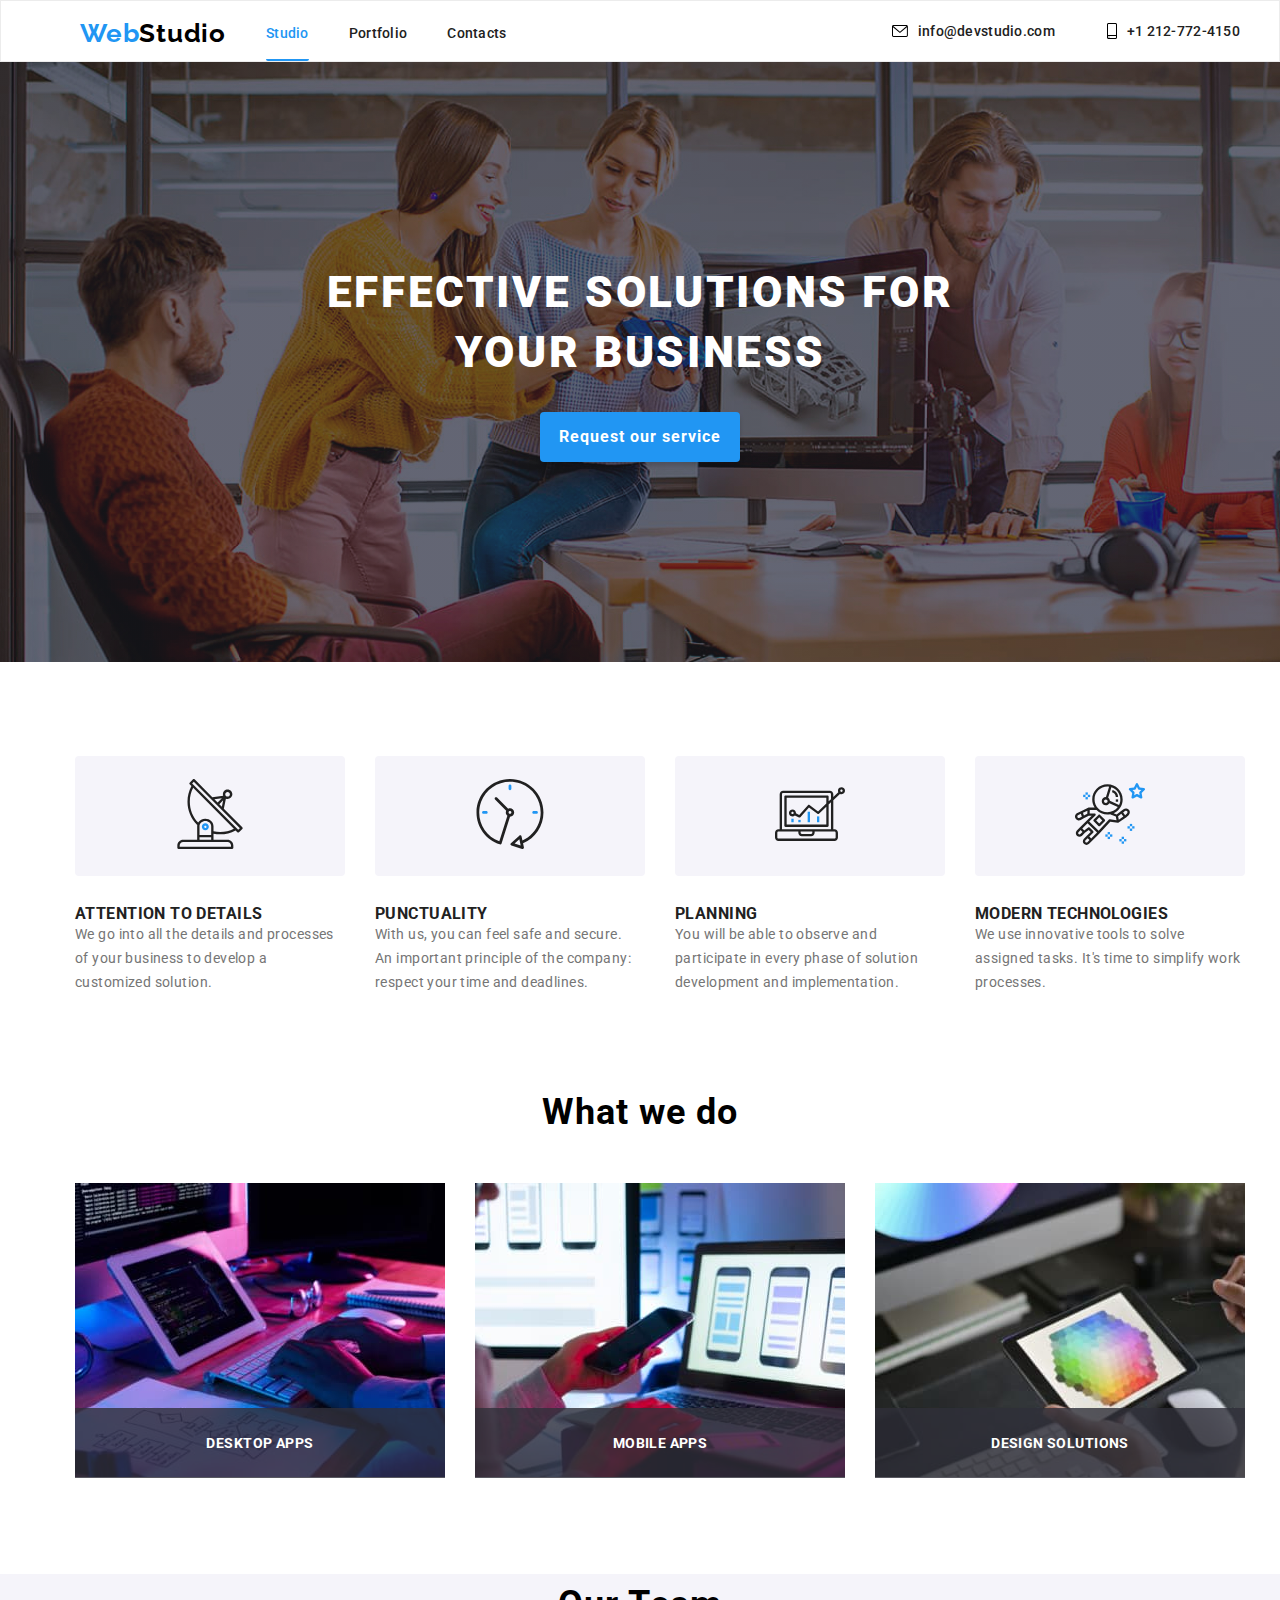
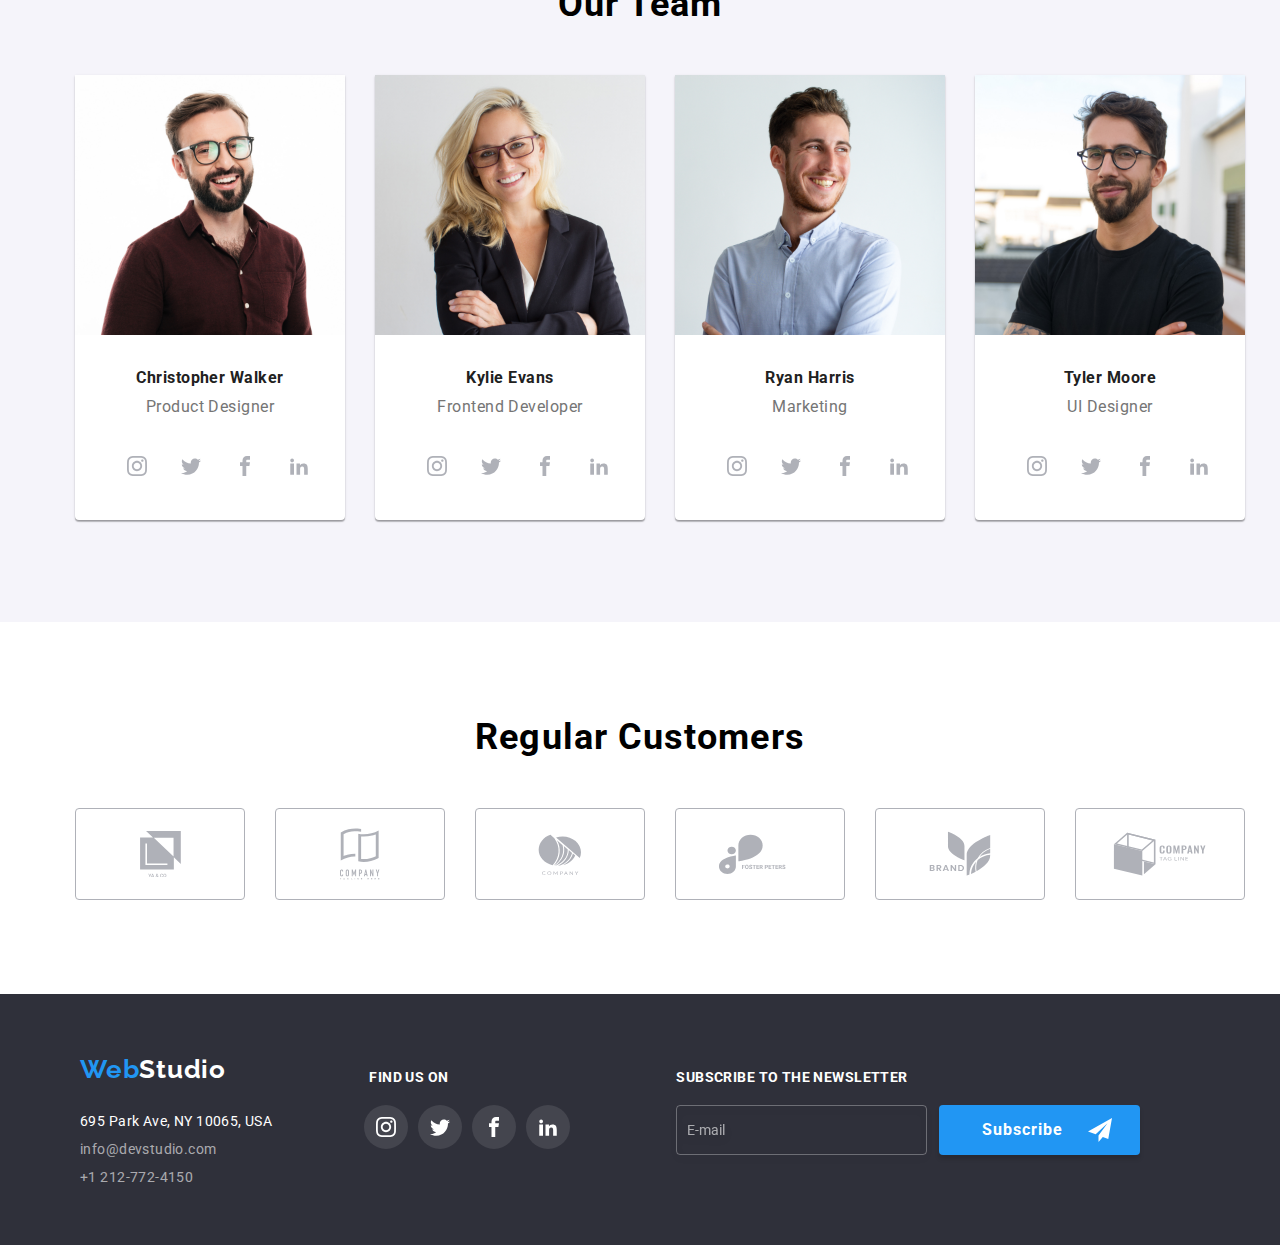
==== index.html @ c8d7d839 "goit-markup-hw-07" ====
<!DOCTYPE html>
<html lang="en">
  <head>
    <meta charset="UTF-8" />
    <meta name="viewport" content="width=device-width, initial-scale=1.0" />
    <title>WebStudio</title>
    <link
      rel="stylesheet"
      href="https://cdnjs.cloudflare.com/ajax/libs/modern-normalize/1.0.0/modern-normalize.min.css"
    />
    <link rel="stylesheet" href="./css/styles.css" />
    <link rel="preconnect" href="https://fonts.googleapis.com" />
    <link rel="preconnect" href="https://fonts.gstatic.com" crossorigin />
    <link
      href="https://fonts.googleapis.com/css2?family=Raleway:wght@700&family=Roboto:wght@400;500;700;900&display=swap"
      rel="stylesheet"
    />
    <link rel="portfolio" href="./portfolio.html" />
    <link rel="studio" href="./index.html" />
    <link rel="WebStudio" href="./index.html" />
  </head>
  <body>
    <div class="modal is-hidden" data-modal>
      <div class="inner-div">
        <h3 class="modal-title">
          Leave your information and we'll call you back
        </h3>
        <button data-modal-close class="button-data-modal">
          <svg width="18" height="18">
            <use href="./global-svg.svg#icon-close"></use>
          </svg>
        </button>
        <form name="contact-form" class="contact-form">
          <label class="form-item">
            Name
            <svg width="12" height="12">
              <use href="./global-svg.svg#icon-Vectorname"></use>
            </svg>
            <input type="text" name="username" />
          </label>
          <label class="form-item">
            Telephone
            <svg width="13" height="13">
              <use href="./global-svg.svg#icon-Vectorphone"></use>
            </svg>
            <input type="tel" name="Telephone" />
          </label>
          <label class="form-item">
            E-mail
            <svg width="15" height="12">
              <use href="./global-svg.svg#icon-Vectormail"></use>
            </svg>
            <input type="email" name="email" />
          </label>
          <label class="form-item">
            Comments
            <textarea name="feedback" placeholder="Enter the text"></textarea>
          </label>
          <label class="form-item terms">
            <input type="checkbox" name="email" />
            <span class="replace-checkbox">
              <svg width="11" height="8">
                <use href="./global-svg.svg#icon-checkbox"></use>
              </svg>
            </span>
            I agree with the letter and accept the
            <a class="link-checkbox" href="#">Terms and Conditions</a>
          </label>
          <button class="button-checkbox" type="submit">Send</button>
        </form>
      </div>
    </div>
    <!-- Header -->
    <header class="page-header">
      <div class="container-header">
        <nav class="nav-list">
          <ul class="unstyled headerList">
            <li class="nav-list-item">
              <a class="logo" href="./index.html">Web</a>
            </li>
            <li class="nav-list-item">
              <a class="current-page" href="./index.html">Studio</a>
            </li>
            <li class="nav-list-item">
              <a class="link linkPortfolio" href="./portfolio.html"
                >Portfolio</a
              >
            </li>
            <li class="nav-list-item">
              <a class="link linkContacts" href="#">Contacts</a>
            </li>
          </ul>
        </nav>
        <div class="container-right-list-header">
          <ul class="right-nav-list unstyled">
            <li class="list-info">
              <a class="link linkInfo" href="mailto:info@devstudio.com">
                <svg width="16" height="12">
                  <use href="./global-svg.svg#icon-mail"></use>
                </svg>
                info@devstudio.com</a
              >
            </li>

            <li>
              <a class="link linkTel" href="tel:+12127724150">
                <svg width="10" height="16">
                  <use href="./global-svg.svg#icon-phone"></use>
                </svg>
                +1 212-772-4150</a
              >
            </li>
          </ul>
        </div>
      </div>
    </header>
    <main>
      <!-- First Section-->
      <section class="first-section">
        <div class="container-first-section">
          <h1 class="title-motto">EFFECTIVE SOLUTIONS FOR YOUR BUSINESS</h1>
          <button data-modal-open class="botton-request" type="button">
            Request our service
          </button>
        </div>
      </section>
      <!--Second Section-->
      <section class="second-section">
        <div class="second-section-icon">
          <ul class="unstyled">
            <li class="second-list-icon">
              <a href="#">
                <svg width="70" height="70">
                  <use href="./global-svg.svg#icon-antenna-1"></use>
                </svg>
              </a>
            </li>
            <li class="second-list-icon">
              <a href="#">
                <svg width="70" height="70">
                  <use href="./global-svg.svg#icon-clock-1"></use>
                </svg>
              </a>
            </li>
            <li class="second-list-icon">
              <a href="#">
                <svg width="70" height="70">
                  <use href="./global-svg.svg#icon-diagram-1"></use>
                </svg>
              </a>
            </li>
            <li class="second-list-icon">
              <a href="#">
                <svg width="70" height="70">
                  <use href="./global-svg.svg#icon-astronaut-1"></use>
                </svg>
              </a>
            </li>
          </ul>
        </div>
        <div class="container-second-section">
          <ul class="unstyled">
            <li>
              <h3 class="title-list">ATTENTION TO DETAILS</h3>
              <p class="sub-list">
                We go into all the details and processes of your business to
                develop a customized solution.
              </p>
            </li>
            <li>
              <h3 class="title-list">PUNCTUALITY</h3>
              <p class="sub-list">
                With us, you can feel safe and secure. <br />
                An important principle of the company: respect your time and
                deadlines.
              </p>
            </li>
            <li>
              <h3 class="title-list">PLANNING</h3>
              <p class="sub-list">
                You will be able to observe and participate in every phase of
                solution development and implementation.
              </p>
            </li>
            <li>
              <h3 class="title-list">MODERN TECHNOLOGIES</h3>
              <p class="sub-list">
                We use innovative tools to solve assigned tasks. It's time to
                simplify work processes.
              </p>
            </li>
          </ul>
        </div>
      </section>
      <!-- Third Section-->
      <section class="third-section">
        <div class="container-third-section">
          <h2 class="title">What we do</h2>
          <ul class="unstyled">
            <li class="listImageStudio">
              <img
                class="imagesStudio1"
                src="./images/StudioWork.jpg"
                alt="StudioWork"
                width="370"
                height="294"
              />
              <div class="third-sectiom-img-title">
                <h3 class="third-section-title">DESKTOP APPS</h3>
              </div>
            </li>
            <li>
              <img
                class="imagesStudio2"
                src="./images/StudioWork2.jpg"
                alt="StudioWork"
                width="370"
                height="294"
              />
              <div class="third-sectiom-img-title">
                <h3 class="third-section-title">Mobile APPS</h3>
              </div>
            </li>
            <li>
              <img
                class="imagesStudio3"
                src="./images/StudioWork3.jpg"
                alt="StudioWork"
                width="370"
                height="294"
              />
              <div class="third-sectiom-img-title">
                <h3 class="third-section-title">DESIGN SOLUTIONS</h3>
              </div>
            </li>
          </ul>
        </div>
      </section>
      <!--Fourth Section-->
      <section class="fourth-section">
        <div class="container-fourth-section">
          <h2 class="title">Our Team</h2>
          <ul class="unstyled">
            <li class="card-team">
              <img
                src="./images/Christopher Walker.jpg"
                alt="Christopher Walker"
                width="270"
              />
              <h3 class="nameteam">Christopher Walker</h3>
              <p class="specialty">Product Designer</p>
              <div class="social-media-icon">
                <ul class="unstyled">
                  <li class="social-list">
                    <a href="">
                      <svg width="20" height="20">
                        <use href="./global-svg.svg#icon-instagram"></use>
                      </svg>
                    </a>
                  </li>
                  <li class="social-list">
                    <a href="">
                      <svg width="20" height="20">
                        <use href="./global-svg.svg#icon-twitter"></use>
                      </svg>
                    </a>
                  </li>
                  <li class="social-list">
                    <a href="">
                      <svg width="20" height="20">
                        <use href="./global-svg.svg#icon-facebook"></use>
                      </svg>
                    </a>
                  </li>
                  <li class="social-list">
                    <a href="">
                      <svg width="20" height="20">
                        <use href="./global-svg.svg#icon-linkedin2"></use>
                      </svg>
                    </a>
                  </li>
                </ul>
              </div>
            </li>
            <li class="card-team">
              <img
                src="./images/Kylie Evans.jpg"
                alt="Kylie Evans"
                width="270"
              />
              <h3 class="nameteam">Kylie Evans</h3>
              <p class="specialty">Frontend Developer</p>
              <div class="social-media-icon">
                <ul class="unstyled">
                  <li class="social-list">
                    <a href="">
                      <svg width="20" height="20">
                        <use href="./global-svg.svg#icon-instagram"></use>
                      </svg>
                    </a>
                  </li>
                  <li class="social-list">
                    <a href="">
                      <svg width="20" height="20">
                        <use href="./global-svg.svg#icon-twitter"></use>
                      </svg>
                    </a>
                  </li>
                  <li class="social-list">
                    <a href="">
                      <svg width="20" height="20">
                        <use href="./global-svg.svg#icon-facebook"></use>
                      </svg>
                    </a>
                  </li>
                  <li class="social-list">
                    <a href="">
                      <svg width="20" height="20">
                        <use href="./global-svg.svg#icon-linkedin2"></use>
                      </svg>
                    </a>
                  </li>
                </ul>
              </div>
            </li>
            <li class="card-team">
              <img
                src="./images/Ryan Harris.jpg"
                alt="Ryan Harris"
                width="270"
              />
              <h3 class="nameteam">Ryan Harris</h3>
              <p class="specialty">Marketing</p>
              <div class="social-media-icon">
                <ul class="unstyled">
                  <li class="social-list">
                    <a href="">
                      <svg width="20" height="20">
                        <use href="./global-svg.svg#icon-instagram"></use>
                      </svg>
                    </a>
                  </li>
                  <li class="social-list">
                    <a href="">
                      <svg width="20" height="20">
                        <use href="./global-svg.svg#icon-twitter"></use>
                      </svg>
                    </a>
                  </li>
                  <li class="social-list">
                    <a href="">
                      <svg width="20" height="20">
                        <use href="./global-svg.svg#icon-facebook"></use>
                      </svg>
                    </a>
                  </li>
                  <li class="social-list">
                    <a href="">
                      <svg width="20" height="20">
                        <use href="./global-svg.svg#icon-linkedin2"></use>
                      </svg>
                    </a>
                  </li>
                </ul>
              </div>
            </li>
            <li class="card-team">
              <img
                src="./images/Tyler Moore.jpg"
                alt="Tyler Moore"
                width="270"
              />
              <h3 class="nameteam">Tyler Moore</h3>
              <p class="specialty">UI Designer</p>
              <div class="social-media-icon">
                <ul class="unstyled">
                  <li class="social-list">
                    <a href="">
                      <svg width="20" height="20">
                        <use href="./global-svg.svg#icon-instagram"></use>
                      </svg>
                    </a>
                  </li>
                  <li class="social-list">
                    <a href="">
                      <svg width="20" height="20">
                        <use href="./global-svg.svg#icon-twitter"></use>
                      </svg>
                    </a>
                  </li>
                  <li class="social-list">
                    <a href="">
                      <svg width="20" height="20">
                        <use href="./global-svg.svg#icon-facebook"></use>
                      </svg>
                    </a>
                  </li>
                  <li class="social-list">
                    <a href="">
                      <svg width="20" height="20">
                        <use href="./global-svg.svg#icon-linkedin2"></use>
                      </svg>
                    </a>
                  </li>
                </ul>
              </div>
            </li>
          </ul>
        </div>
      </section>
      <!--Fifth Section-->
      <section class="fifth-section">
        <div class="container-fifth-section">
          <h3 class="title">Regular Customers</h3>
          <ul class="unstyled">
            <li class="customer-list">
              <a href="#">
                <svg width="41" height="46.7">
                  <use href="./global-svg.svg#icon-group-logo"></use>
                </svg>
              </a>
            </li>
            <li class="customer-list">
              <a href="#">
                <svg width="40" height="52">
                  <use href="./global-svg.svg#icon-group"></use>
                </svg>
              </a>
            </li>
            <li class="customer-list">
              <a href="#">
                <svg width="43.46" height="41.18">
                  <use href="./global-svg.svg#icon-filecompany"></use>
                </svg>
              </a>
            </li>
            <li class="customer-list">
              <a href="#">
                <svg width="84.44" height="40.62">
                  <use href="./global-svg.svg#icon-group-foster"></use>
                </svg>
              </a>
            </li>
            <li class="customer-list">
              <a href="#">
                <svg width="62.54" height="45.43">
                  <use href="./global-svg.svg#icon-group-brand"></use>
                </svg>
              </a>
            </li>
            <li class="customer-list">
              <a href="#">
                <svg width="93.79" height="43.93">
                  <use href="./global-svg.svg#icon-Object-company"></use>
                </svg>
              </a>
            </li>
          </ul>
        </div>
      </section>
    </main>
    <!--Footer-->
    <footer class="page-footer">
      <div class="container-footer">
        <address>
          <ul class="unstyled footerList">
            <li><a class="logo-footer" href="./index.html">Web</a></li>
            <li class="item-pozi">
              <a class="link pozi-adress" href="#"
                >695 Park Ave, NY 10065, USA</a
              >
            </li>
            <li class="item-contact">
              <a class="link contact-adress" href="mailto:info@devstudio.com"
                >info@devstudio.com</a
              >
            </li>
            <li>
              <a class="link contact-adress" href="tel:+12127724150"
                >+1 212-772-4150</a
              >
            </li>
          </ul>
        </address>
        <div class="social-media-footer">
          <h3 id="title-media-footer">Find us on</h3>
          <ul class="unstyled social-media-list-footer">
            <li class="icon-list-footer">
              <a href="">
                <svg width="20" height="20">
                  <use href="./global-svg.svg#icon-instagram"></use>
                </svg>
              </a>
            </li>
            <li class="icon-list-footer">
              <a href="">
                <svg width="20" height="20">
                  <use href="./global-svg.svg#icon-twitter"></use>
                </svg>
              </a>
            </li>
            <li class="icon-list-footer">
              <a href="">
                <svg width="20" height="20">
                  <use href="./global-svg.svg#icon-facebook"></use>
                </svg>
              </a>
            </li>
            <li class="icon-list-footer">
              <a href="">
                <svg width="20" height="20">
                  <use href="./global-svg.svg#icon-linkedin2"></use>
                </svg>
              </a>
            </li>
          </ul>
        </div>
        <div class="container-form">
          <h3 class="title-form">Subscribe to the newsletter</h3>
          <form name="Subscribe to the newsletter" class="inner-form">
            <input type="email" name="email" placeholder="E-mail" />
            <button class="button-form" type="submit">
              Subscribe
              <svg width="24" height="24">
                <use href="./global-svg.svg#icon-send"></use>
              </svg>
            </button>
          </form>
        </div>
      </div>
    </footer>
    <script src="./js/modal.js"></script>
  </body>
</html>
---- css/styles.css ----
* {
  margin-block-start: 0px;
  margin-block-end: 0px;
  margin-inline-start: 0px;
  margin-inline-end: 0px;
}
body {
  font-family: "Roboto";
  font-style: normal;
  font-weight: 400;
  letter-spacing: 0.03em;
  font-size: 14px;
}
.modal {
  display: flex;
  justify-content: center;
  align-items: center;
  position: fixed;
  width: 100%;
  height: 100%;
  z-index: 99;
  background: rgba(0, 0, 0, 0.2);
  transition: opacity 1s linear;
}
.inner-div {
  display: flex;
  position: relative;
  width: 528px;
  height: 581px;
  background: #ffffff;
  box-shadow: 0px 1px 3px rgba(0, 0, 0, 0.12), 0px 1px 1px rgba(0, 0, 0, 0.14),
    0px 2px 1px rgba(0, 0, 0, 0.2);
  border-radius: 4px;
}
.modal-title {
  position: absolute;
  width: 448px;
  font-size: 20px;
  text-align: center;
  letter-spacing: 0.03em;
  margin: 60px 40px 12px 40px;
}
.is-hidden {
  visibility: hidden;
  opacity: 0;
}
.inner-div:nth-child(1) {
  justify-content: flex-end;
}

.button-data-modal {
  position: absolute;
  margin-right: 10px;
  margin-top: 10px;
  border-radius: 50%;
  width: 30px;
  height: 30px;
  background: #ffffff;
  border: 1px solid rgba(0, 0, 0, 0.1);
  cursor: pointer;
  padding: 5px 1px;
}
.button-data-modal {
  opacity: 1;
  transition: opacity, 250ms cubic-bezier(0.4, 0, 0.2, 1);
}
.contact-form {
  display: flex;
  flex: 1 0 70%;
  margin: 93px 40px 20px 40px;
  flex-direction: column;
}
.form-item {
  font-size: 12px;
  line-height: 14px;
  letter-spacing: 0.01em;
  color: #757575;
  display: flex;
  justify-content: center;
  flex-wrap: wrap;
  flex-direction: column;
  gap: 4px;
  padding-top: 10px;
  background: #ffffff;
}
.form-item > [name="feedback"] {
  height: 120px;
}
.form-item input,
textarea {
  width: 448px;
  height: 40px;
  border: 1px solid rgba(33, 33, 33, 0.2);
  border-radius: 4px;
  outline: none;
  cursor: pointer;
  padding: 12px 16px;
}
.form-item input {
  padding-left: 42px;
}

.form-item svg:not(:last-child) {
  display: flex;
  position: absolute;
  margin: 24px 15px 4px 14px;
}
.form-item.terms {
  flex-direction: row;
  gap: 10px;
  padding-top: 20px;
}
.replace-checkbox {
  display: flex;
  align-items: center;
  width: 16px;
  height: 16px;
  border: 2px solid black;
  border-radius: 2px;
}
.contact-form input[type="checkbox"]:checked + .replace-checkbox {
  background: #2196f3;
  border-color: #2196f3;
}
.contact-form input[type="checkbox"] {
  display: none;
}
.link-checkbox {
  color: #2196f3;
}
.button-checkbox {
  font-weight: 700;
  font-size: 16px;
  line-height: 30px;
  letter-spacing: 0.06em;
  color: #ffffff;
  width: 200px;
  border: 0;
  background: #2196f3;
  box-shadow: 0px 4px 4px rgb(0 0 0 / 15%);
  border-radius: 4px;
  margin-top: 15px;
  align-content: center;
  padding: 10px 80px;
  margin-left: 122px;
  flex-wrap: wrap;
}

.form-item input:focus,
.form-item input:hover {
  border: 1px solid #2196f3;
  border-color: #2196f3;
  cursor: pointer;
  fill: #2196f3;
  padding-left: 36px;
  transition: color, fill, 250ms cubic-bezier(0.4, 0, 0.2, 1);
}
.form-item:focus {
  fill: #2196f3;
  transition: fill, 250ms cubic-bezier(0.4, 0, 0.2, 1);
}

/* Header */
.page-header {
  border: 1px solid #ececec;
}
.container-header {
  width: 1200px;
  height: 60px;
  display: flex;
  margin: 0 auto;
}
.nav-list {
  display: flex;
  flex-grow: 1;
  font-weight: 500;
  line-height: 16px;
  letter-spacing: 0.02em;
  color: #212121;
}
.container-right-list-header {
  display: flex;
  flex-direction: column;
  justify-content: center;
  column-gap: 10px;
}
.right-nav-list {
  font-weight: 500;
  line-height: 16px;
  letter-spacing: 0.02em;
  color: #212121;
}
.right-nav-list {
  display: flex;
  padding-top: 32px;
  padding-bottom: 32px;
  align-items: center;
  justify-content: center;
  column-gap: 12px;
}
.list-info {
  padding-right: 40px;
}
.right-nav-list a {
  display: flex;
  gap: 10px;
  align-items: center;
  justify-content: center;
}
.headerList {
  position: relative;
  display: flex;
  gap: 40px;
  align-items: center;
  justify-content: center;
  padding-top: 32px;
  padding-bottom: 32px;
}

.current-page {
  text-decoration: none;
  color: #2196f3;
  padding-bottom: 18px;
  border-bottom: 2px solid #2196f3;
  border-radius: 2px;
}
.current-page:hover,
.current-page:focus {
  color: #2196f3;
  transition: color, fill, 250ms cubic-bezier(0.4, 0, 0.2, 1);
}

.unstyled {
  list-style: none;
}
.logo::after {
  content: "Studio";
  color: black;
}
.logo,
.logo-footer {
  font-family: "Raleway";
  font-style: normal;
  font-weight: 700;
  font-size: 26px;
  line-height: 31px;
  letter-spacing: 0.03em;
  color: #2196f3;
  text-decoration: none;
}
.logo-footer::after {
  content: "Studio";
  color: #ffffff;
}
.link {
  text-decoration: none;
  color: #212121;
}

.link:hover,
.link:focus {
  color: #2196f3;
  fill: #2196f3;

  transition: color, fill, 250ms cubic-bezier(0.4, 0, 0.2, 1);
}

/* First Section*/
.container-first-section {
  display: flex;
  width: 1200px;
  flex-direction: column;
  align-items: center;
  justify-content: center;
  gap: 30px;
}
.first-section {
  display: flex;
  justify-content: center;
  background-image: linear-gradient(
      to bottom,
      rgba(47, 48, 58, 0.4),
      rgba(47, 48, 58, 0.4)
    ),
    url(../images/efective\ solution.jpg);
  width: auto;
  height: 600px;
  background-repeat: no-repeat;
  background-size: cover;
}
.title-motto {
  width: 763px;
  font-weight: 900;
  font-size: 44px;
  line-height: 60px;
  letter-spacing: 0.06em;
  text-align: center;
  color: #ffffff;
}
button[type="button"] {
  background-color: #2196f3;
  border: 0;
  box-shadow: 0px 4px 4px rgba(0, 0, 0, 0.15);
  border-radius: 4px;
  width: 200px;
  height: 50px;
  cursor: pointer;
}
.botton-request {
  font-family: "Roboto";
  font-style: normal;
  font-weight: 700;
  font-size: 16px;
  line-height: 30px;
  letter-spacing: 0.06em;
  color: #ffffff;
}
/* Second Section */
.second-section {
  display: flex;
  letter-spacing: 0.03em;
  margin-top: 94px;
  flex-direction: column;
  align-items: center;
}
.second-section-icon {
  margin-bottom: 30px;
}
.second-list-icon {
  display: flex;
  align-items: center;
  justify-content: center;
  width: 270px;
  height: 120px;
  background: #f5f4fa;
  border-radius: 4px;
}
.second-section-icon > ul {
  display: flex;
  gap: 30px;
}
.container-second-section > ul {
  display: flex;
  gap: 30px;
}
.title-list {
  width: 270px;
  height: 16px;
  font-weight: 700;
  line-height: 16px;
  text-transform: uppercase;
  color: #212121;
}
.sub-list {
  width: 270px;
  height: 75px;
  line-height: 24px;
  color: #757575;
}
/* Third Section*/
.third-section {
  display: flex;
  margin-top: 94px;
  justify-content: center;
}
.title {
  font-size: 36px;
  line-height: 42px;
  letter-spacing: 0.03em;
  text-align: center;
  margin-bottom: 50px;
}
.container-third-section {
  display: flex;
  width: 1200px;
  flex-wrap: wrap;
  justify-content: center;
}
.container-third-section ul {
  display: flex;
  gap: 30px;
}
.third-sectiom-img-title {
  display: flex;
  position: absolute;
  width: 370px;
  height: 70px;
  background-color: rgba(47, 48, 58, 0.8);
  justify-content: center;
  align-items: center;
  transform: translateY(-72px);
}
.third-section-title {
  font-weight: 700;
  font-size: 14px;
  line-height: 16px;
  text-align: center;
  letter-spacing: 0.03em;
  text-transform: uppercase;
  color: #ffffff;
}

/* Fourth Section*/
.fourth-section {
  display: flex;
  align-items: center;
  height: 648px;
  margin-top: 94px;
  background: #f5f4fa;
  justify-content: center;
  padding-bottom: 94px;
}
.container-fourth-section > ul {
  display: flex;
  gap: 30px;
}
.nameteam,
.specialty {
  font-size: 16px;
  line-height: 19px;
  letter-spacing: 0.03em;
  text-align: center;
}
.nameteam {
  margin-top: 30px;
  margin-bottom: 10px;
  color: #212121;
}
.specialty {
  margin-bottom: 30px;
  color: #757575;
}
.card-team {
  background: #ffffff;
  box-shadow: 0px 1px 3px rgba(0, 0, 0, 0.12), 0px 1px 1px rgba(0, 0, 0, 0.14),
    0px 2px 1px rgba(0, 0, 0, 0.2);
  border-radius: 0px 0px 4px 4px;
}
.social-media-icon {
  display: flex;
  padding-bottom: 30px;
  margin: 0 auto;
}
.social-list a {
  fill: #afb1b8;
}
.social-media-icon > ul {
  display: flex;
  gap: 10px;
  align-items: center;
  align-content: center;
}
.social-list {
  display: flex;
  justify-content: center;
  align-items: center;
  width: 44px;
  height: 44px;
  border-radius: 50%;
  background-color: #ffffff;
}

.social-list:hover,
.social-list:focus {
  background-color: #2196f3;
  transition: "background-color" 250ms cubic-bezier(0.4, 0, 0.2, 1);
}
.social-list a:hover,
.social-list a:focus {
  fill: #ffffff;
  transition: fill 250ms cubic-bezier(0.4, 0, 0.2, 1);
}
/* Fifth Section */
.fifth-section {
  display: flex;
  justify-content: center;
  margin-top: 94px;
  margin-bottom: 94px;
}
.container-fifth-section {
  display: flex;
  flex-direction: column;
}
.container-fifth-section ul {
  display: flex;
  gap: 30px;
}
.customer-list a {
  display: flex;
  justify-content: center;
  align-items: center;
  width: 170px;
  height: 92px;
  border: 1px solid #afb1b8;
  border-radius: 4px;
  fill: #afb1b8;
}

.customer-list a:hover,
.customer-list a:focus {
  fill: #2196f3;
  border-color: #2196f3;
  transition: fill, border, 250ms cubic-bezier(0.4, 0, 0.2, 1);
}
/*Footer */
.page-footer {
  height: 251px;
  font-size: 14px;
  line-height: 16px;
  letter-spacing: 0.03em;
  text-decoration: none;
  background: #2f303a;
  height: 251px;
  padding-top: 60px;
}
.container-footer {
  width: 1200px;
  display: flex;
  margin: 0 auto;
}
.footerList {
  font-family: "Roboto";
  font-style: normal;
  font-weight: 400;
  font-size: 14px;
  line-height: 16px;
  letter-spacing: 0.03em;
}
.item-pozi {
  margin-top: 28px;
  margin-bottom: 12px;
}
.item-contact {
  margin-bottom: 12px;
}
.pozi-adress {
  color: #ffffff;
}
.contact-adress {
  color: rgba(255, 255, 255, 0.6);
}
.pozi-adress:hover,
.pozi-adress:focus,
.contact-adress-info:hover,
.contact-adress-info:focus {
  color: #2196f3;
  transition: color 250ms cubic-bezier(0.4, 0, 0.2, 1);
}
.container-form {
  padding-top: 15px;
  display: flex;
  width: 570px;
  height: 86px;
  flex-wrap: wrap;
  justify-content: center;
  align-items: baseline;
}
.title-form {
  display: flex;
  flex: 1 0 100%;
  margin-left: 212px;
  font-family: "Roboto";
  font-style: normal;
  font-weight: 700;
  font-size: 14px;
  line-height: 16px;
  letter-spacing: 0.03em;
  text-transform: uppercase;
  color: #ffffff;
  margin-bottom: 20px;
}
.inner-form {
  display: flex;
  width: 358px;
  height: 50px;
  gap: 12px;
}
.inner-form input {
  display: flex;
  flex: 1 0 70%;
  outline: none;
  width: 358px;
  height: 50px;
  border: 1px solid rgba(255, 255, 255, 0.3);
  filter: drop-shadow(0px 4px 4px rgba(0, 0, 0, 0.15));
  border-radius: 4px;
  background: transparent;
}
.inner-form input::placeholder,
.inner-form input[type="email"] {
  color: rgba(255, 255, 255, 0.6);
  padding-left: 5px;

  opacity: 1;
}
.inner-form input:focus,
.inner-form button:hover {
  cursor: pointer;
}
.button-form {
  font-weight: 700;
  font-size: 16px;
  line-height: 30px;
  align-items: center;
  letter-spacing: 0.06em;
  color: #ffffff;
  display: flex;
  flex: 1 0 40%;
  background: #2196f3;
  box-shadow: 0px 4px 4px rgb(0 0 0 / 15%);
  border-radius: 4px;
  justify-content: center;
  border: 0;
  padding: 10px 28px 10px 43px;
  gap: 25px;
}

/* PortfolioCss*/

/*BottonSection*/
.bottonSection {
  display: flex;
  justify-content: center;
  margin-top: 94px;
}
.container-botton-section {
  width: 1200px;
  display: flex;
  justify-content: center;
}
.list-botton {
  font-family: "Roboto";
  font-style: normal;
  font-weight: 500;
  font-size: 16px;
  line-height: 26px;
  text-align: center;
  letter-spacing: 0.03em;
  color: #ffffff;
  display: flex;
  justify-content: center;
  gap: 8px;
}
.mark-botton {
  font-style: normal;
  font-weight: 500;
  font-size: 16px;
  line-height: 26px;
  text-align: center;
  letter-spacing: 0.03em;
  color: #212121;
  border: 0;
}
.mark-botton:hover,
.mark-botton:focus {
  color: #ffffff;
  background-color: #2196f3;
  border-color: #2196f3;
  box-shadow: 0px 3px 1px rgba(0, 0, 0, 0.1), 0px 1px 2px rgba(0, 0, 0, 0.08),
    0px 2px 2px rgba(0, 0, 0, 0.12);
  border-radius: 4px;
  transition: color, border, 250ms cubic-bezier(0.4, 0, 0.2, 1);
}

.link-porto {
  padding: 6px 22px;
  color: #212121;
  text-decoration: none;
}
.link-porto:hover,
.link-porto:focus {
  color: #ffffff;
  transition: color 250ms cubic-bezier(0.4, 0, 0.2, 1);
}
/*Second Section - Card list */
.card-list {
  display: flex;
  flex-direction: column;
  align-items: center;
  gap: 30px;
  margin-top: 34px;
  margin-bottom: 94px;
}
.container-card-list {
  width: 1200px;
}
.titles {
  width: 322px;
  height: 36px;
  font-weight: 700;
  font-size: 18px;
  line-height: 36px;
  letter-spacing: 0.06em;
  color: #212121;
  margin: 20px 24px 4px 24px;
}
.specialtys {
  font-weight: 400;
  font-size: 16px;
  line-height: 30px;
  letter-spacing: 0.03em;
  color: #757575;
  margin: 4px 24px 20px 24px;
}
.cards {
  display: flex;
  gap: 30px;
  justify-content: flex-end;
}
.item-cards {
  position: relative;
  background: #ffffff;
  border: 1px solid #eeeeee;
}
.item-cards a {
  text-decoration: none;
}
.item-cards:hover,
.item-cards:focus {
  box-shadow: 0px 1px 1px rgba(0, 0, 0, 0.12), 0px 4px 4px rgba(0, 0, 0, 0.06),
    1px 4px 6px rgba(0, 0, 0, 0.16);
  transition: box, 250ms cubic-bezier(0.4, 0, 0.2, 1);
}
.overlay-porto {
  display: flex;
  position: absolute;
  width: 370px;
  height: 294px;
  background: rgba(33, 150, 243, 0.9);
  justify-content: center;
  align-items: center;
  visibility: hidden;
}
.item-cards:hover .overlay-porto,
.item-cards:focus .overlay-porto {
  position: absolute;
  visibility: visible;
  top: 100px;
  transform: translateY(-34%);
  transition: transform 255ms cubic-bezier(0.4, 0, 0.2, 1);
}
.overlay-text {
  width: 322px;
  height: 140px;
  left: 239px;
  top: 325px;
  font-family: "Roboto";
  font-style: normal;
  font-weight: 400;
  font-size: 18px;
  line-height: 28px;
  letter-spacing: 0.03em;
  color: #ffffff;
}

/*Footer porto*/
.footer-portfolio {
  margin-top: 94px;
}
.social-media-footer {
  display: flex;
  padding-top: 15px;
  padding-left: 52px;
  flex-direction: column;
}
.social-media-list-footer {
  display: flex;
  gap: 10px;
  fill: #ffffff;
}
.icon-list-footer a {
  display: flex;
  width: 44px;
  height: 44px;
  background: rgba(255, 255, 255, 0.1);
  border-radius: 50%;
  align-items: center;
  justify-content: center;
  fill: #ffffff;
}
#title-media-footer {
  font-family: "Roboto";
  font-style: normal;
  font-weight: 700;
  font-size: 14px;
  line-height: 16px;
  letter-spacing: 0.03em;
  text-transform: uppercase;
  color: #ffffff;
  margin-left: 45px;
  margin-bottom: 20px;
}
.icon-list-footer:hover,
.icon-list-footer:focus {
  background-color: #2196f3;
  border-radius: 50%;
  transition: color, border, 250ms cubic-bezier(0.4, 0, 0.2, 1);
}
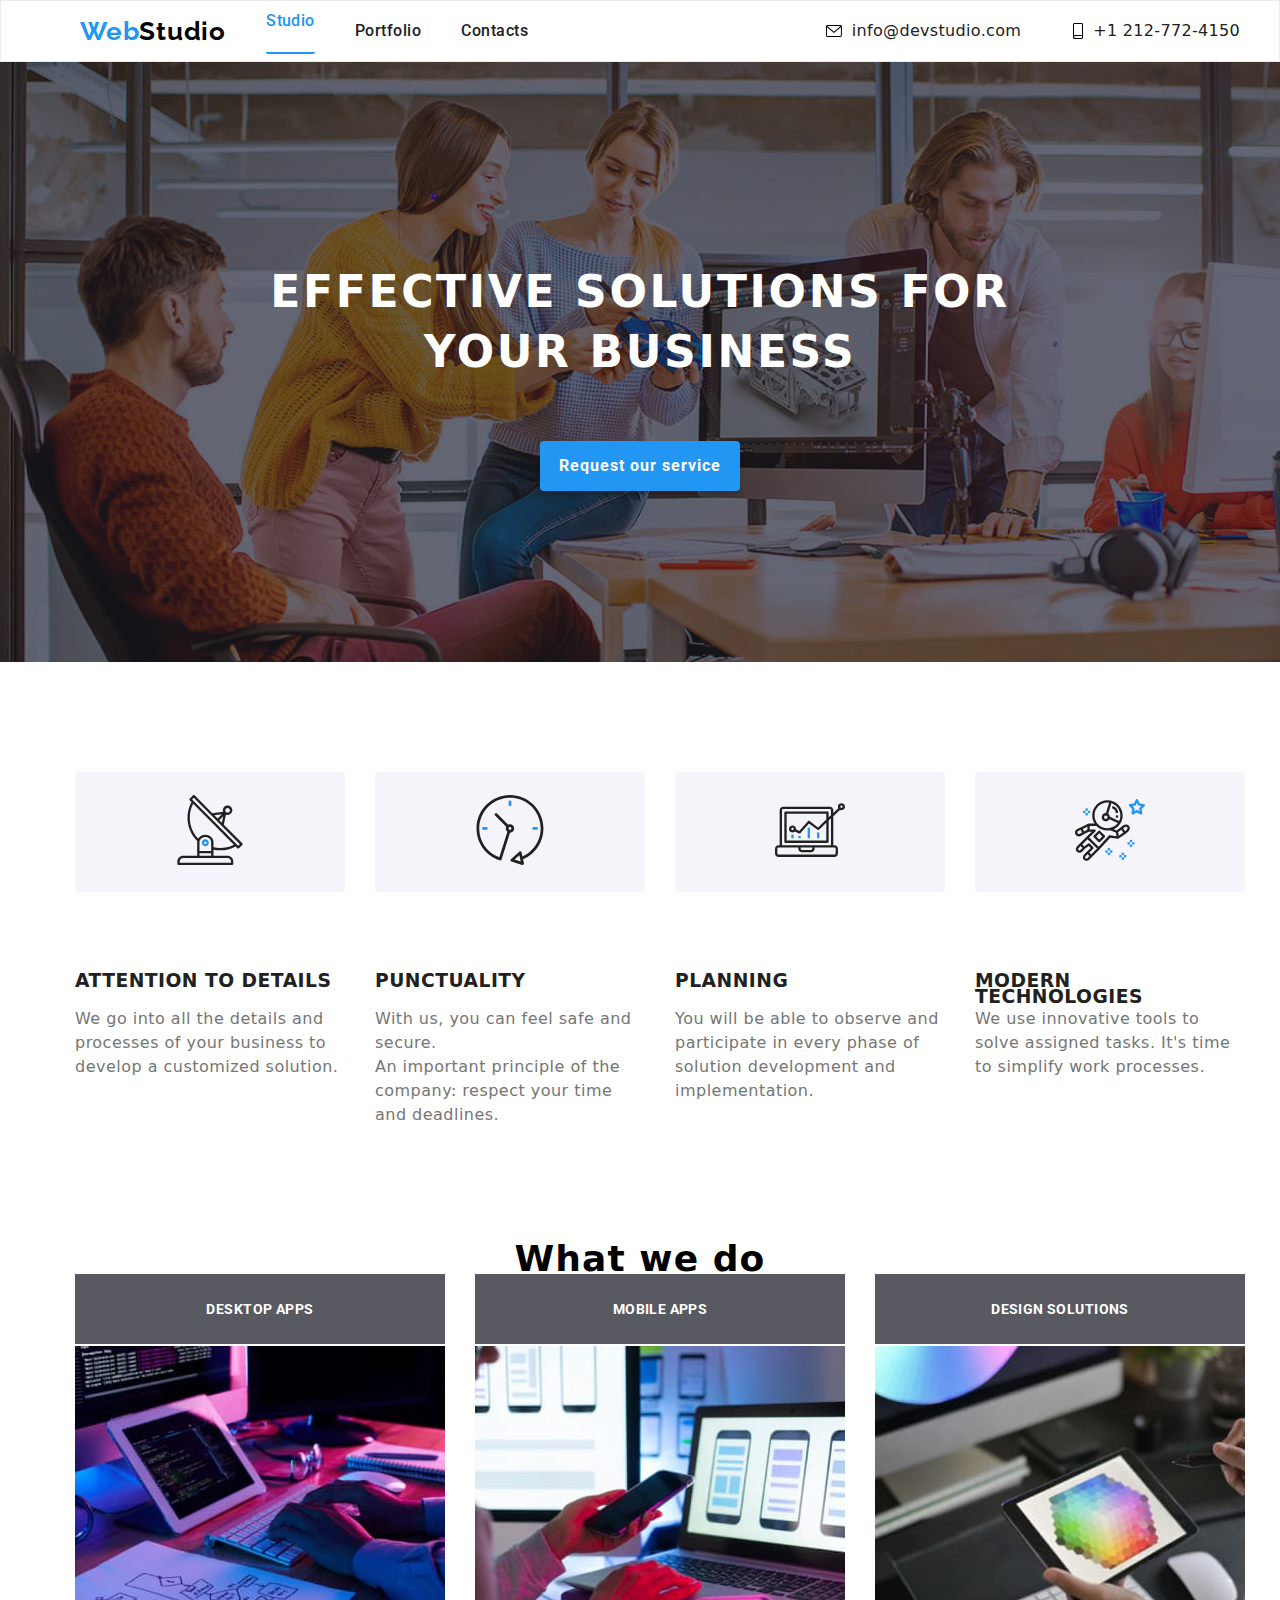
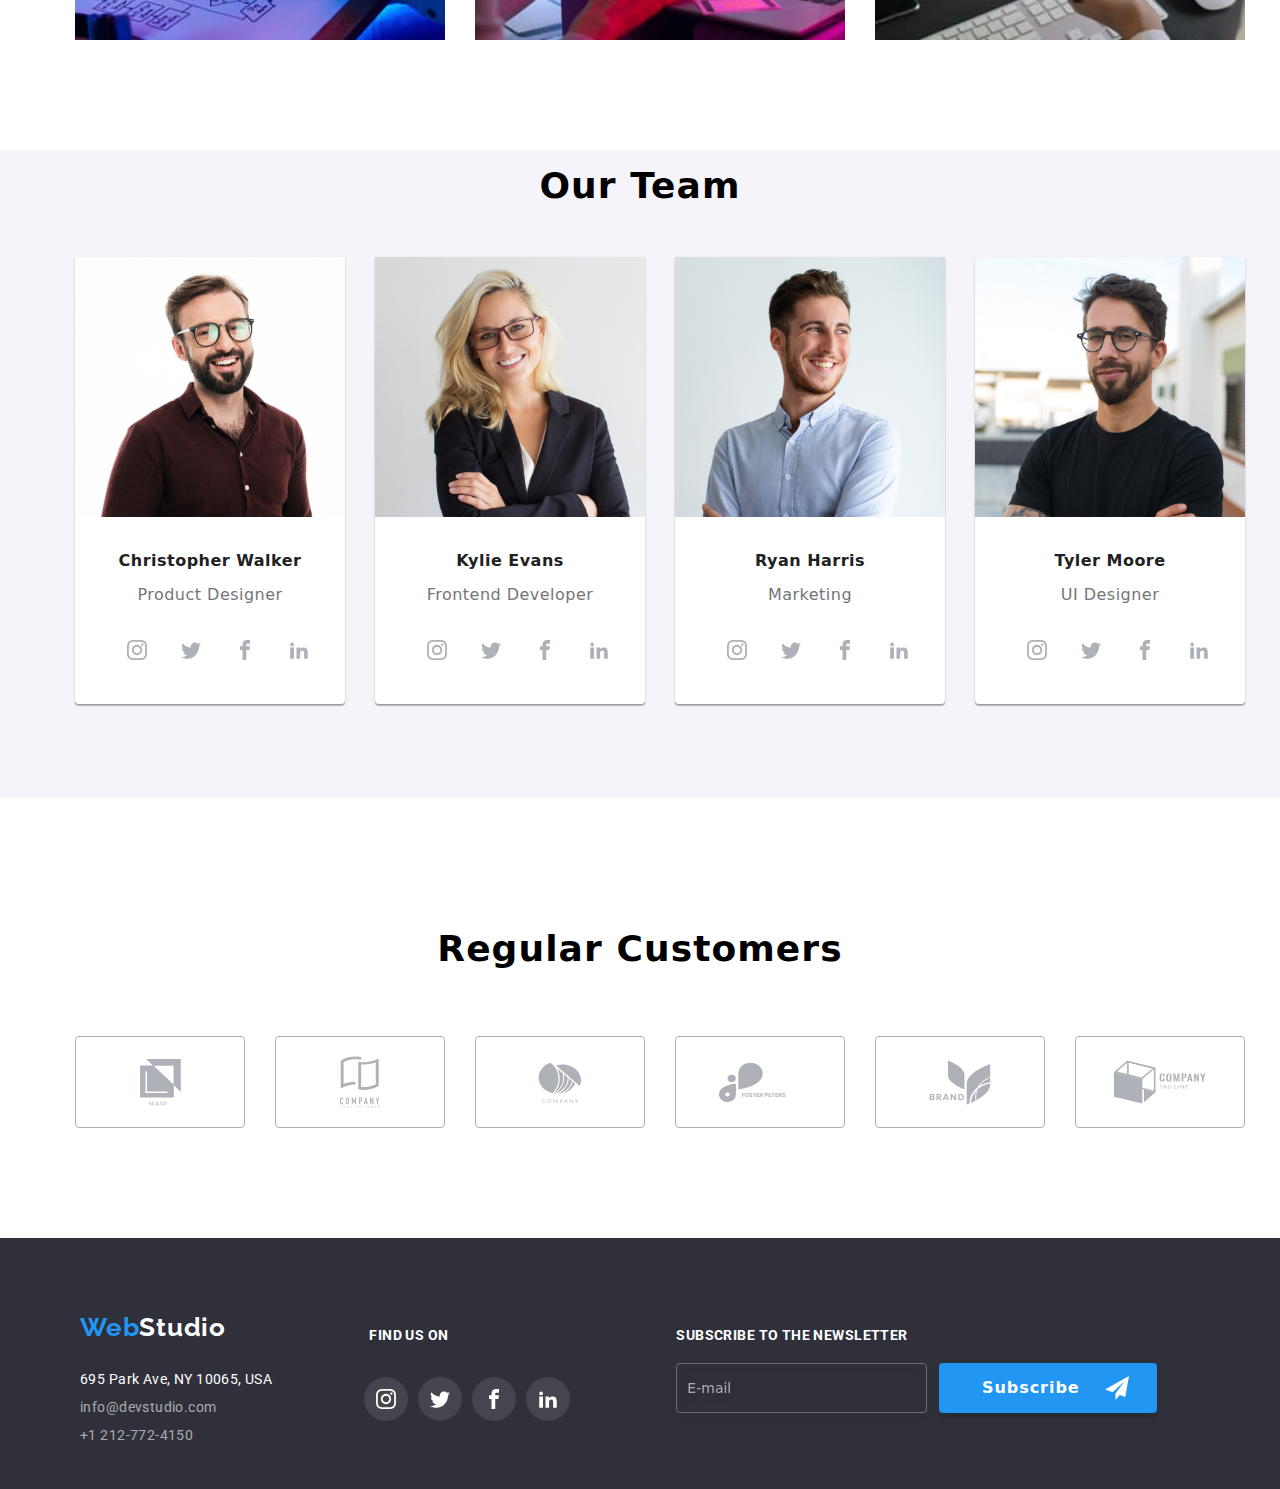
==== commit debb9254: "goit-markup-hw-07" ====
--- a/index.html
+++ b/index.html
@@ -8,7 +8,8 @@
       rel="stylesheet"
       href="https://cdnjs.cloudflare.com/ajax/libs/modern-normalize/1.0.0/modern-normalize.min.css"
     />
-    <link rel="stylesheet" href="./css/styles.css" />
+    <link rel="stylesheet" href="./css/main.min.css" />
+    <!-- <link rel="stylesheet" href="./css/styles.css" /> -->
     <link rel="preconnect" href="https://fonts.googleapis.com" />
     <link rel="preconnect" href="https://fonts.gstatic.com" crossorigin />
     <link
@@ -71,85 +72,85 @@
       </div>
     </div>
     <!-- Header -->
-    <header class="page-header">
-      <div class="container-header">
-        <nav class="nav-list">
-          <ul class="unstyled headerList">
-            <li class="nav-list-item">
-              <a class="logo" href="./index.html">Web</a>
-            </li>
-            <li class="nav-list-item">
-              <a class="current-page" href="./index.html">Studio</a>
-            </li>
-            <li class="nav-list-item">
-              <a class="link linkPortfolio" href="./portfolio.html"
-                >Portfolio</a
-              >
-            </li>
-            <li class="nav-list-item">
-              <a class="link linkContacts" href="#">Contacts</a>
-            </li>
-          </ul>
-        </nav>
-        <div class="container-right-list-header">
-          <ul class="right-nav-list unstyled">
-            <li class="list-info">
-              <a class="link linkInfo" href="mailto:info@devstudio.com">
-                <svg width="16" height="12">
-                  <use href="./global-svg.svg#icon-mail"></use>
-                </svg>
-                info@devstudio.com</a
-              >
-            </li>
+    <header>
+      <section class="section__header">
+        <div class="container__header">
+          <nav class="nav-list">
+            <ul class="grid">
+              <li class="grid__item">
+                <a class="item__logo" href="./index.html">Web</a>
+              </li>
+              <li class="grid__item">
+                <a class="item__special" href="./index.html">Studio</a>
+              </li>
+              <li class="grid__item">
+                <a class="item__link" href="./portfolio.html">Portfolio</a>
+              </li>
+              <li class="grid__item">
+                <a class="item__link" href="#">Contacts</a>
+              </li>
+            </ul>
+          </nav>
+          <div class="container__right__header">
+            <ul class="grid__right">
+              <li class="grid__right__info">
+                <a class="item__link" href="mailto:info@devstudio.com">
+                  <svg width="16" height="12">
+                    <use href="./global-svg.svg#icon-mail"></use>
+                  </svg>
+                  info@devstudio.com</a
+                >
+              </li>
 
-            <li>
-              <a class="link linkTel" href="tel:+12127724150">
-                <svg width="10" height="16">
-                  <use href="./global-svg.svg#icon-phone"></use>
-                </svg>
-                +1 212-772-4150</a
-              >
-            </li>
-          </ul>
-        </div>
-      </div>
+              <li>
+                <a class="item__link" href="tel:+12127724150">
+                  <svg width="10" height="16">
+                    <use href="./global-svg.svg#icon-phone"></use>
+                  </svg>
+                  +1 212-772-4150</a
+                >
+              </li>
+            </ul>
+          </div>
+        </div>
+      </section>
     </header>
     <main>
       <!-- First Section-->
-      <section class="first-section">
-        <div class="container-first-section">
-          <h1 class="title-motto">EFFECTIVE SOLUTIONS FOR YOUR BUSINESS</h1>
-          <button data-modal-open class="botton-request" type="button">
+      <section class="first__section">
+        <div class="container__first">
+          <h1 class="first__title">EFFECTIVE SOLUTIONS FOR YOUR BUSINESS</h1>
+          <button data-modal-open class="first__botton" type="button">
             Request our service
           </button>
         </div>
       </section>
       <!--Second Section-->
-      <section class="second-section">
-        <div class="second-section-icon">
-          <ul class="unstyled">
-            <li class="second-list-icon">
+      <section class="second__section">
+        <div class="second__container">
+          <ul class="second__grid">
+            <li class="second__item">
               <a href="#">
                 <svg width="70" height="70">
                   <use href="./global-svg.svg#icon-antenna-1"></use>
                 </svg>
               </a>
             </li>
-            <li class="second-list-icon">
+            <li class="second__item">
               <a href="#">
                 <svg width="70" height="70">
                   <use href="./global-svg.svg#icon-clock-1"></use>
                 </svg>
               </a>
             </li>
-            <li class="second-list-icon">
+            <li class="second__item">
               <a href="#">
                 <svg width="70" height="70">
                   <use href="./global-svg.svg#icon-diagram-1"></use>
                 </svg>
               </a>
             </li>
-            <li class="second-list-icon">
+            <li class="second__item">
               <a href="#">
                 <svg width="70" height="70">
                   <use href="./global-svg.svg#icon-astronaut-1"></use>
@@ -158,33 +159,33 @@
             </li>
           </ul>
         </div>
-        <div class="container-second-section">
-          <ul class="unstyled">
+        <div class="container__second__section">
+          <ul class="grid__product">
             <li>
-              <h3 class="title-list">ATTENTION TO DETAILS</h3>
-              <p class="sub-list">
+              <h3 class="product__title">ATTENTION TO DETAILS</h3>
+              <p class="product__description">
                 We go into all the details and processes of your business to
                 develop a customized solution.
               </p>
             </li>
             <li>
-              <h3 class="title-list">PUNCTUALITY</h3>
-              <p class="sub-list">
+              <h3 class="product__title">PUNCTUALITY</h3>
+              <p class="product__description">
                 With us, you can feel safe and secure. <br />
                 An important principle of the company: respect your time and
                 deadlines.
               </p>
             </li>
             <li>
-              <h3 class="title-list">PLANNING</h3>
-              <p class="sub-list">
+              <h3 class="product__title">PLANNING</h3>
+              <p class="product__description">
                 You will be able to observe and participate in every phase of
                 solution development and implementation.
               </p>
             </li>
             <li>
-              <h3 class="title-list">MODERN TECHNOLOGIES</h3>
-              <p class="sub-list">
+              <h3 class="product__title">MODERN TECHNOLOGIES</h3>
+              <p class="product__description">
                 We use innovative tools to solve assigned tasks. It's time to
                 simplify work processes.
               </p>
@@ -193,86 +194,83 @@
         </div>
       </section>
       <!-- Third Section-->
-      <section class="third-section">
-        <div class="container-third-section">
-          <h2 class="title">What we do</h2>
-          <ul class="unstyled">
-            <li class="listImageStudio">
-              <img
-                class="imagesStudio1"
+      <section class="third__section">
+        <div class="container__third__section">
+          <h2 class="third__title">What we do</h2>
+          <ul class="third__grid">
+            <li class="grid__item">
+              <img
                 src="./images/StudioWork.jpg"
                 alt="StudioWork"
                 width="370"
                 height="294"
               />
-              <div class="third-sectiom-img-title">
-                <h3 class="third-section-title">DESKTOP APPS</h3>
-              </div>
-            </li>
-            <li>
-              <img
-                class="imagesStudio2"
+              <div class="third__product">
+                <h3 class="third__product__title">DESKTOP APPS</h3>
+              </div>
+            </li>
+            <li class="grid__item">
+              <img
                 src="./images/StudioWork2.jpg"
                 alt="StudioWork"
                 width="370"
                 height="294"
               />
-              <div class="third-sectiom-img-title">
-                <h3 class="third-section-title">Mobile APPS</h3>
-              </div>
-            </li>
-            <li>
-              <img
-                class="imagesStudio3"
+              <div class="third__product">
+                <h3 class="third__product__title">Mobile APPS</h3>
+              </div>
+            </li>
+            <li class="grid__item">
+              <img
                 src="./images/StudioWork3.jpg"
                 alt="StudioWork"
                 width="370"
                 height="294"
               />
-              <div class="third-sectiom-img-title">
-                <h3 class="third-section-title">DESIGN SOLUTIONS</h3>
+              <div class="third__product">
+                <h3 class="third__product__title">DESIGN SOLUTIONS</h3>
               </div>
             </li>
           </ul>
         </div>
       </section>
       <!--Fourth Section-->
-      <section class="fourth-section">
-        <div class="container-fourth-section">
-          <h2 class="title">Our Team</h2>
-          <ul class="unstyled">
-            <li class="card-team">
+      <section class="fourth__section">
+        <div class="container__fourth__section">
+          <h2 class="fourth__title">Our Team</h2>
+          <ul class="fourth__grid">
+            <li class="fourth__item">
               <img
                 src="./images/Christopher Walker.jpg"
                 alt="Christopher Walker"
                 width="270"
               />
-              <h3 class="nameteam">Christopher Walker</h3>
-              <p class="specialty">Product Designer</p>
-              <div class="social-media-icon">
-                <ul class="unstyled">
-                  <li class="social-list">
+              <h3 class="item__name">Christopher Walker</h3>
+              <p class="item__specialty">Product Designer</p>
+              <div class="social__media__container">
+                <ul class="fourth__grid">
+                  <li class="social__item">
                     <a href="">
                       <svg width="20" height="20">
                         <use href="./global-svg.svg#icon-instagram"></use>
                       </svg>
                     </a>
                   </li>
-                  <li class="social-list">
+                  <li class="social__item">
                     <a href="">
                       <svg width="20" height="20">
                         <use href="./global-svg.svg#icon-twitter"></use>
                       </svg>
                     </a>
                   </li>
-                  <li class="social-list">
+                  <li class="social__item">
                     <a href="">
                       <svg width="20" height="20">
                         <use href="./global-svg.svg#icon-facebook"></use>
                       </svg>
                     </a>
                   </li>
-                  <li class="social-list">
+                  <li class="social__item">
                     <a href="">
                       <svg width="20" height="20">
                         <use href="./global-svg.svg#icon-linkedin2"></use>
@@ -282,38 +280,38 @@
                 </ul>
               </div>
             </li>
-            <li class="card-team">
+            <li class="fourth__item">
               <img
                 src="./images/Kylie Evans.jpg"
                 alt="Kylie Evans"
                 width="270"
               />
-              <h3 class="nameteam">Kylie Evans</h3>
-              <p class="specialty">Frontend Developer</p>
-              <div class="social-media-icon">
-                <ul class="unstyled">
-                  <li class="social-list">
+              <h3 class="item__name">Kylie Evans</h3>
+              <p class="item__specialty">Frontend Developer</p>
+              <div class="social__media__container">
+                <ul class="fourth__grid">
+                  <li class="social__item">
                     <a href="">
                       <svg width="20" height="20">
                         <use href="./global-svg.svg#icon-instagram"></use>
                       </svg>
                     </a>
                   </li>
-                  <li class="social-list">
+                  <li class="social__item">
                     <a href="">
                       <svg width="20" height="20">
                         <use href="./global-svg.svg#icon-twitter"></use>
                       </svg>
                     </a>
                   </li>
-                  <li class="social-list">
+                  <li class="social__item">
                     <a href="">
                       <svg width="20" height="20">
                         <use href="./global-svg.svg#icon-facebook"></use>
                       </svg>
                     </a>
                   </li>
-                  <li class="social-list">
+                  <li class="social__item">
                     <a href="">
                       <svg width="20" height="20">
                         <use href="./global-svg.svg#icon-linkedin2"></use>
@@ -323,38 +321,38 @@
                 </ul>
               </div>
             </li>
-            <li class="card-team">
+            <li class="fourth__item">
               <img
                 src="./images/Ryan Harris.jpg"
                 alt="Ryan Harris"
                 width="270"
               />
-              <h3 class="nameteam">Ryan Harris</h3>
-              <p class="specialty">Marketing</p>
-              <div class="social-media-icon">
-                <ul class="unstyled">
-                  <li class="social-list">
+              <h3 class="item__name">Ryan Harris</h3>
+              <p class="item__specialty">Marketing</p>
+              <div class="social__media__container">
+                <ul class="fourth__grid">
+                  <li class="social__item">
                     <a href="">
                       <svg width="20" height="20">
                         <use href="./global-svg.svg#icon-instagram"></use>
                       </svg>
                     </a>
                   </li>
-                  <li class="social-list">
+                  <li class="social__item">
                     <a href="">
                       <svg width="20" height="20">
                         <use href="./global-svg.svg#icon-twitter"></use>
                       </svg>
                     </a>
                   </li>
-                  <li class="social-list">
+                  <li class="social__item">
                     <a href="">
                       <svg width="20" height="20">
                         <use href="./global-svg.svg#icon-facebook"></use>
                       </svg>
                     </a>
                   </li>
-                  <li class="social-list">
+                  <li class="social__item">
                     <a href="">
                       <svg width="20" height="20">
                         <use href="./global-svg.svg#icon-linkedin2"></use>
@@ -364,38 +362,38 @@
                 </ul>
               </div>
             </li>
-            <li class="card-team">
+            <li class="fourth__item">
               <img
                 src="./images/Tyler Moore.jpg"
                 alt="Tyler Moore"
                 width="270"
               />
-              <h3 class="nameteam">Tyler Moore</h3>
-              <p class="specialty">UI Designer</p>
-              <div class="social-media-icon">
-                <ul class="unstyled">
-                  <li class="social-list">
+              <h3 class="item__name">Tyler Moore</h3>
+              <p class="item__specialty">UI Designer</p>
+              <div class="social__media__container">
+                <ul class="fourth__grid">
+                  <li class="social__item">
                     <a href="">
                       <svg width="20" height="20">
                         <use href="./global-svg.svg#icon-instagram"></use>
                       </svg>
                     </a>
                   </li>
-                  <li class="social-list">
+                  <li class="social__item">
                     <a href="">
                       <svg width="20" height="20">
                         <use href="./global-svg.svg#icon-twitter"></use>
                       </svg>
                     </a>
                   </li>
-                  <li class="social-list">
+                  <li class="social__item">
                     <a href="">
                       <svg width="20" height="20">
                         <use href="./global-svg.svg#icon-facebook"></use>
                       </svg>
                     </a>
                   </li>
-                  <li class="social-list">
+                  <li class="social__item">
                     <a href="">
                       <svg width="20" height="20">
                         <use href="./global-svg.svg#icon-linkedin2"></use>
@@ -409,46 +407,46 @@
         </div>
       </section>
       <!--Fifth Section-->
-      <section class="fifth-section">
-        <div class="container-fifth-section">
-          <h3 class="title">Regular Customers</h3>
-          <ul class="unstyled">
-            <li class="customer-list">
+      <section class="fifth__section">
+        <div class="container__fifth__section">
+          <h3 class="fifth__title">Regular Customers</h3>
+          <ul class="fifth__grid">
+            <li class="customer__item">
               <a href="#">
                 <svg width="41" height="46.7">
                   <use href="./global-svg.svg#icon-group-logo"></use>
                 </svg>
               </a>
             </li>
-            <li class="customer-list">
+            <li class="customer__item">
               <a href="#">
                 <svg width="40" height="52">
                   <use href="./global-svg.svg#icon-group"></use>
                 </svg>
               </a>
             </li>
-            <li class="customer-list">
+            <li class="customer__item">
               <a href="#">
                 <svg width="43.46" height="41.18">
                   <use href="./global-svg.svg#icon-filecompany"></use>
                 </svg>
               </a>
             </li>
-            <li class="customer-list">
+            <li class="customer__item">
               <a href="#">
                 <svg width="84.44" height="40.62">
                   <use href="./global-svg.svg#icon-group-foster"></use>
                 </svg>
               </a>
             </li>
-            <li class="customer-list">
+            <li class="customer__item">
               <a href="#">
                 <svg width="62.54" height="45.43">
                   <use href="./global-svg.svg#icon-group-brand"></use>
                 </svg>
               </a>
             </li>
-            <li class="customer-list">
+            <li class="customer__item">
               <a href="#">
                 <svg width="93.79" height="43.93">
                   <use href="./global-svg.svg#icon-Object-company"></use>
@@ -460,74 +458,76 @@
       </section>
     </main>
     <!--Footer-->
-    <footer class="page-footer">
-      <div class="container-footer">
-        <address>
-          <ul class="unstyled footerList">
-            <li><a class="logo-footer" href="./index.html">Web</a></li>
-            <li class="item-pozi">
-              <a class="link pozi-adress" href="#"
-                >695 Park Ave, NY 10065, USA</a
-              >
-            </li>
-            <li class="item-contact">
-              <a class="link contact-adress" href="mailto:info@devstudio.com"
-                >info@devstudio.com</a
-              >
-            </li>
-            <li>
-              <a class="link contact-adress" href="tel:+12127724150"
-                >+1 212-772-4150</a
-              >
-            </li>
-          </ul>
-        </address>
-        <div class="social-media-footer">
-          <h3 id="title-media-footer">Find us on</h3>
-          <ul class="unstyled social-media-list-footer">
-            <li class="icon-list-footer">
-              <a href="">
-                <svg width="20" height="20">
-                  <use href="./global-svg.svg#icon-instagram"></use>
-                </svg>
-              </a>
-            </li>
-            <li class="icon-list-footer">
-              <a href="">
-                <svg width="20" height="20">
-                  <use href="./global-svg.svg#icon-twitter"></use>
-                </svg>
-              </a>
-            </li>
-            <li class="icon-list-footer">
-              <a href="">
-                <svg width="20" height="20">
-                  <use href="./global-svg.svg#icon-facebook"></use>
-                </svg>
-              </a>
-            </li>
-            <li class="icon-list-footer">
-              <a href="">
-                <svg width="20" height="20">
-                  <use href="./global-svg.svg#icon-linkedin2"></use>
-                </svg>
-              </a>
-            </li>
-          </ul>
-        </div>
-        <div class="container-form">
-          <h3 class="title-form">Subscribe to the newsletter</h3>
-          <form name="Subscribe to the newsletter" class="inner-form">
-            <input type="email" name="email" placeholder="E-mail" />
-            <button class="button-form" type="submit">
-              Subscribe
-              <svg width="24" height="24">
-                <use href="./global-svg.svg#icon-send"></use>
-              </svg>
-            </button>
-          </form>
-        </div>
-      </div>
+    <footer>
+      <section class="section__footer">
+        <div class="container__footer">
+          <address class="footer__item">
+            <ul class="footer__grid footerList">
+              <li class="footer__item">
+                <a class="footer__logo" href="./index.html">Web</a>
+              </li>
+              <li class="footer__pozition">
+                <a class="item__link" href="#">695 Park Ave, NY 10065, USA</a>
+              </li>
+              <li class="footer__contact">
+                <a class="item__link" href="mailto:info@devstudio.com"
+                  >info@devstudio.com</a
+                >
+              </li>
+              <li class="footer__contact">
+                <a class="item__link" href="tel:+12127724150"
+                  >+1 212-772-4150</a
+                >
+              </li>
+            </ul>
+          </address>
+          <div class="social__media__footer">
+            <h3 id="title_media_footer">Find us on</h3>
+            <ul class="social__media__footer__grid">
+              <li class="footer_item_icon">
+                <a href="">
+                  <svg width="20" height="20">
+                    <use href="./global-svg.svg#icon-instagram"></use>
+                  </svg>
+                </a>
+              </li>
+              <li class="footer_item_icon">
+                <a href="">
+                  <svg width="20" height="20">
+                    <use href="./global-svg.svg#icon-twitter"></use>
+                  </svg>
+                </a>
+              </li>
+              <li class="footer_item_icon">
+                <a href="">
+                  <svg width="20" height="20">
+                    <use href="./global-svg.svg#icon-facebook"></use>
+                  </svg>
+                </a>
+              </li>
+              <li class="footer_item_icon">
+                <a href="">
+                  <svg width="20" height="20">
+                    <use href="./global-svg.svg#icon-linkedin2"></use>
+                  </svg>
+                </a>
+              </li>
+            </ul>
+          </div>
+          <div class="container__form">
+            <h3 class="title__form">Subscribe to the newsletter</h3>
+            <form name="Subscribe to the newsletter" class="inner__form">
+              <input type="email" name="email" placeholder="E-mail" />
+              <button class="button__form" type="submit">
+                Subscribe
+                <svg width="24" height="24">
+                  <use href="./global-svg.svg#icon-send"></use>
+                </svg>
+              </button>
+            </form>
+          </div>
+        </div>
+      </section>
     </footer>
     <script src="./js/modal.js"></script>
   </body>
--- a/css/main.min.css
+++ b/css/main.min.css
@@ -0,0 +1 @@
+.section__header{border:1px solid #ececec}.container__header{width:1200px;height:60px;display:flex;margin:0 auto}.nav-list{display:flex;flex-grow:1;font-weight:500;line-height:16px;letter-spacing:.02em;color:#212121;align-items:center}.grid{position:relative;display:flex;gap:40px;align-items:center;justify-content:center;padding-top:32px;padding-bottom:32px;list-style:none}.item__special{text-decoration:none;color:#2196f3;padding-bottom:18px;border-bottom:2px solid #2196f3;border-radius:2px}.item__special:hover,.item__special:focus{color:#2196f3;transition:color,fill,250ms cubic-bezier(0.4, 0, 0.2, 1)}.container__right__header{display:flex;flex-direction:column;justify-content:center;-moz-column-gap:10px;column-gap:10px}.grid__right{font-weight:500;line-height:16px;letter-spacing:.02em;color:#212121;list-style:none;display:flex;padding-top:32px;padding-bottom:32px;align-items:center;justify-content:center;-moz-column-gap:12px;column-gap:12px}.grid__right a{display:flex;gap:10px;align-items:center;justify-content:center}.grid__right__info{padding-right:40px}.item__logo{font-family:"Raleway";font-style:normal;font-weight:700;font-size:26px;line-height:31px;letter-spacing:.03em;color:#2196f3;text-decoration:none}.item__logo::after{content:"Studio";color:#000}.item__link{text-decoration:none;color:#212121}.item__link:hover,.item__link:focus{color:#2196f3;fill:#2196f3;transition:color,fill,250ms cubic-bezier(0.4, 0, 0.2, 1)}.modal{display:flex;justify-content:center;align-items:center;position:fixed;width:100%;height:100%;z-index:99;background:rgba(0,0,0,.2);transition:opacity 1s linear}.modal.is-hidden{visibility:hidden;opacity:0}.modal-title{position:absolute;width:448px;font-size:20px;text-align:center;letter-spacing:.03em;margin:60px 40px 12px 40px}.inner-div{display:flex;position:relative;width:528px;height:581px;background:#fff;box-shadow:0px 1px 3px rgba(0,0,0,.12),0px 1px 1px rgba(0,0,0,.14),0px 2px 1px rgba(0,0,0,.2);border-radius:4px}.inner-div:nth-child(1){justify-content:flex-end}.button-data-modal{position:absolute;margin-right:10px;margin-top:10px;border-radius:50%;width:30px;height:30px;background:#fff;border:1px solid rgba(0,0,0,.1);cursor:pointer;padding:5px 1px;opacity:1;transition:opacity,250ms cubic-bezier(0.4, 0, 0.2, 1)}.contact-form{display:flex;flex:1 0 70%;margin:93px 40px 20px 40px;flex-direction:column}.contact-form input[type=checkbox]:checked+.replace-checkbox{background:#2196f3;border-color:#2196f3}.contact-form input[type=checkbox]{display:none}.form-item{font-size:12px;line-height:14px;letter-spacing:.01em;color:#757575;display:flex;justify-content:center;flex-wrap:wrap;flex-direction:column;gap:4px;padding-top:10px;background:#fff}.form-item:focus{fill:#2196f3;transition:fill,250ms cubic-bezier(0.4, 0, 0.2, 1)}.form-item>[name=feedback]{height:120px}.form-item input{padding-left:42px}.form-item input:focus,.form-item input:hover{border:1px solid #2196f3;border-color:#2196f3;cursor:pointer;fill:#2196f3;padding-left:36px;transition:color,fill,250ms cubic-bezier(0.4, 0, 0.2, 1)}.form-item input,.form-item textarea{width:448px;height:40px;border:1px solid rgba(33,33,33,.2);border-radius:4px;outline:none;cursor:pointer;padding:12px 16px}.form-item svg:not(:last-child){display:flex;position:absolute;margin:24px 15px 4px 14px}.form-item.terms{flex-direction:row;gap:10px;padding-top:20px}.replace-checkbox{display:flex;align-items:center;width:16px;height:16px;border:2px solid #000;border-radius:2px}.link-checkbox{color:#2196f3}.button-checkbox{font-weight:700;font-size:16px;line-height:30px;letter-spacing:.06em;color:#fff;width:200px;border:0;background:#2196f3;box-shadow:0px 4px 4px rgba(0,0,0,.15);border-radius:4px;margin-top:15px;align-content:center;padding:10px 80px;margin-left:122px;flex-wrap:wrap}.first__section{display:flex;justify-content:center;background-image:linear-gradient(to bottom, rgba(47, 48, 58, 0.4), rgba(47, 48, 58, 0.4)),url(../images/efective\ solution.jpg);width:auto;height:600px;background-repeat:no-repeat;background-size:cover}.container__first{display:flex;width:1200px;flex-direction:column;align-items:center;justify-content:center;gap:30px}.first__title{width:763px;font-weight:900;font-size:44px;line-height:60px;letter-spacing:.06em;text-align:center;color:#fff}.first__botton{font-family:"Roboto";font-style:normal;font-weight:700;font-size:16px;line-height:30px;letter-spacing:.06em;color:#fff}.first__botton[type=button]{background-color:#2196f3;border:0;box-shadow:0px 4px 4px rgba(0,0,0,.15);border-radius:4px;width:200px;height:50px;cursor:pointer}.second__section{display:flex;letter-spacing:.03em;margin-top:94px;flex-direction:column;align-items:center}.second__container{margin-bottom:30px}.second__container>ul{display:flex;gap:30px}.second__item{display:flex;align-items:center;justify-content:center;width:270px;height:120px;background:#f5f4fa;border-radius:4px}.container__second__section>ul{display:flex;gap:30px}.grid__product,.second__grid{list-style:none}.product__title{width:270px;height:16px;font-weight:700;line-height:16px;text-transform:uppercase;color:#212121}.product__description{width:270px;height:75px;line-height:24px;color:#757575}.third__section{display:flex;margin-top:94px;justify-content:center}.third__title{font-size:36px;line-height:42px;letter-spacing:.03em;text-align:center;margin-bottom:50px}.container__third__section{display:flex;width:1200px;flex-wrap:wrap;justify-content:center}.container__third__section ul{display:flex;gap:30px}.third__grid{list-style:none}.third__product{display:flex;position:absolute;width:370px;height:70px;background-color:rgba(47,48,58,.8);justify-content:center;align-items:center;transform:translateY(-72px)}.third__product__title{font-weight:700;font-size:14px;line-height:16px;text-align:center;letter-spacing:.03em;text-transform:uppercase;color:#fff}.fourth__section{display:flex;align-items:center;height:648px;margin-top:94px;background:#f5f4fa;justify-content:center;padding-bottom:94px}.fourth__title{font-size:36px;line-height:42px;letter-spacing:.03em;text-align:center;margin-bottom:50px}.container__fourth__section>ul{display:flex;gap:30px;list-style:none}.item__name,.item__specialty{font-size:16px;line-height:19px;letter-spacing:.03em;text-align:center}.item__name{margin-top:30px;margin-bottom:10px;color:#212121}.item__specialty{margin-bottom:30px;color:#757575}.fourth__item{background:#fff;box-shadow:0px 1px 3px rgba(0,0,0,.12),0px 1px 1px rgba(0,0,0,.14),0px 2px 1px rgba(0,0,0,.2);border-radius:0px 0px 4px 4px}.social__media__container{display:flex;padding-bottom:30px;margin:0 auto}.social__media__container>ul{display:flex;gap:10px;align-items:center;align-content:center;list-style:none}.social__item{display:flex;justify-content:center;align-items:center;width:44px;height:44px;border-radius:50%;background-color:#fff}.social__item a{fill:#afb1b8}.social__item a:hover,.social__item a:focus{fill:#fff;transition:fill 250ms cubic-bezier(0.4, 0, 0.2, 1)}.social__item:hover,.social__item:focus{background-color:#2196f3;transition:"background-color" 250ms cubic-bezier(0.4, 0, 0.2, 1)}.fifth__section{display:flex;justify-content:center;margin-top:94px;margin-bottom:94px}.container__fifth__section{display:flex;flex-direction:column}.container__fifth__section ul{display:flex;gap:30px;list-style:none}.customer__item a{display:flex;justify-content:center;align-items:center;width:170px;height:92px;border:1px solid #afb1b8;border-radius:4px;fill:#afb1b8}.customer__item a:hover,.customer__item a:focus{fill:#2196f3;border-color:#2196f3;transition:fill,border,250ms cubic-bezier(0.4, 0, 0.2, 1)}.fifth__title{font-size:36px;line-height:42px;letter-spacing:.03em;text-align:center;margin-bottom:50px}.section__footer{height:251px;font-size:14px;line-height:16px;letter-spacing:.03em;text-decoration:none;background:#2f303a;height:251px;padding-top:60px}.container__footer{width:1200px;display:flex;margin:0 auto}.footer__item{font-family:"Roboto";font-style:normal;font-weight:400;font-size:14px;line-height:16px;letter-spacing:.03em}.footer__pozition{margin-top:28px;margin-bottom:12px}.footer__pozition a{color:#fff}.footer__contact{margin-bottom:12px}.footer__contact a{color:rgba(255,255,255,.6)}.footer__logo{font-family:"Raleway";font-style:normal;font-weight:700;font-size:26px;line-height:31px;letter-spacing:.03em;color:#2196f3;text-decoration:none}.footer__logo::after{content:"Studio";color:#fff}.footer__grid{list-style:none}.container__form{padding-top:15px;display:flex;width:570px;height:86px;flex-wrap:wrap;justify-content:center;align-items:baseline}.title__form{display:flex;flex:1 0 100%;margin-left:212px;font-family:"Roboto";font-style:normal;font-weight:700;font-size:14px;line-height:16px;letter-spacing:.03em;text-transform:uppercase;color:#fff;margin-bottom:20px}.inner__form{display:flex;width:358px;height:50px;gap:12px}.inner__form input{display:flex;flex:1 0 70%;outline:none;width:358px;height:50px;border:1px solid rgba(255,255,255,.3);filter:drop-shadow(0px 4px 4px rgba(0, 0, 0, 0.15));border-radius:4px;background:rgba(0,0,0,0)}.inner__form input::-moz-placeholder{color:rgba(255,255,255,.6);padding-left:5px;opacity:1}.inner__form input::placeholder,.inner__form input[type=email]{color:rgba(255,255,255,.6);padding-left:5px;opacity:1}.inner__form input:focus,.inner__formbutton:hover{cursor:pointer}.button__form{font-weight:700;font-size:16px;line-height:30px;align-items:center;letter-spacing:.06em;color:#fff;display:flex;flex:1 0 40%;background:#2196f3;box-shadow:0px 4px 4px rgba(0,0,0,.15);border-radius:4px;justify-content:center;border:0;padding:10px 28px 10px 43px;gap:25px}.social__media__footer{display:flex;padding-top:15px;padding-left:52px;flex-direction:column}.social__media__footer__grid{display:flex;gap:10px;fill:#fff;list-style:none}.footer_item_icon a{display:flex;width:44px;height:44px;background:rgba(255,255,255,.1);border-radius:50%;align-items:center;justify-content:center;fill:#fff}#title_media_footer{font-family:"Roboto";font-style:normal;font-weight:700;font-size:14px;line-height:16px;letter-spacing:.03em;text-transform:uppercase;color:#fff;margin-left:45px;margin-bottom:20px}.footer_item_icon:hover,.footer_item_icon:focus{background-color:#2196f3;border-radius:50%;transition:color,border,250ms cubic-bezier(0.4, 0, 0.2, 1)}.section__botton{display:flex;justify-content:center;margin-top:94px}.container__botton{width:1200px;display:flex;justify-content:center}.grid__item{font-family:"Roboto";font-style:normal;font-weight:500;font-size:16px;line-height:26px;text-align:center;letter-spacing:.03em;color:#fff;display:flex;justify-content:center;gap:8px;list-style:none}.grid__botton{font-style:normal;font-weight:500;font-size:16px;line-height:26px;text-align:center;letter-spacing:.03em;color:#212121;border:0}.grid__botton:hover,.grid__botton:focus{color:#fff;background-color:#2196f3;border-color:#2196f3;box-shadow:0px 3px 1px rgba(0,0,0,.1),0px 1px 2px rgba(0,0,0,.08),0px 2px 2px rgba(0,0,0,.12);border-radius:4px;transition:color,border,250ms cubic-bezier(0.4, 0, 0.2, 1)}.grid__link{padding:6px 22px;color:#212121;text-decoration:none}.grid__link:hover,.grid__link:focus{color:#fff;transition:color 250ms cubic-bezier(0.4, 0, 0.2, 1)}.section__card{display:flex;flex-direction:column;align-items:center;gap:30px;margin-top:34px;margin-bottom:94px}.container__card{width:1200px;margin-bottom:94px}.item__title{width:322px;height:36px;font-weight:700;font-size:18px;line-height:36px;letter-spacing:.06em;color:#212121;margin:20px 24px 4px 24px}.item__specialty{font-weight:400;font-size:16px;line-height:30px;letter-spacing:.03em;color:#757575;margin:4px 24px 20px 24px}.grid__card{display:flex;gap:30px;justify-content:flex-end;list-style:none}.item__cards{position:relative;background:#fff;border:1px solid #eee}.item__cards:hover,.item__cards:focus{box-shadow:0px 1px 1px rgba(0,0,0,.12),0px 4px 4px rgba(0,0,0,.06),1px 4px 6px rgba(0,0,0,.16);transition:box,250ms cubic-bezier(0.4, 0, 0.2, 1)}.item__cards:hover.overlay__item,.item__cards:hover.overlay__item,.item__cards:focus.overlay__item,.item__cards:focus.overlay__item{position:absolute;visibility:visible;top:100px;transform:translateY(-34%);transition:transform 255ms cubic-bezier(0.4, 0, 0.2, 1)}.item__cards a{text-decoration:none}.overlay__item{display:flex;position:absolute;width:370px;height:294px;background:rgba(33,150,243,.9);justify-content:center;align-items:center;visibility:hidden}.overlay__text{width:322px;height:140px;left:239px;top:325px;font-family:"Roboto";font-style:normal;font-weight:400;font-size:18px;line-height:28px;letter-spacing:.03em;color:#fff}/*# sourceMappingURL=main.min.css.map */--- a/css/styles.css
+++ b/css/styles.css
@@ -4,6 +4,7 @@
   margin-inline-start: 0px;
   margin-inline-end: 0px;
 }
+
 body {
   font-family: "Roboto";
   font-style: normal;
@@ -161,10 +162,10 @@
 }
 
 /* Header */
-.page-header {
+.section__header {
   border: 1px solid #ececec;
 }
-.container-header {
+.container__header {
   width: 1200px;
   height: 60px;
   display: flex;
@@ -178,67 +179,64 @@
   letter-spacing: 0.02em;
   color: #212121;
 }
-.container-right-list-header {
-  display: flex;
-  flex-direction: column;
-  justify-content: center;
-  column-gap: 10px;
-}
-.right-nav-list {
-  font-weight: 500;
-  line-height: 16px;
-  letter-spacing: 0.02em;
-  color: #212121;
-}
-.right-nav-list {
-  display: flex;
+.grid {
+  position: relative;
+  display: flex;
+  gap: 40px;
+  align-items: center;
+  justify-content: center;
   padding-top: 32px;
   padding-bottom: 32px;
-  align-items: center;
-  justify-content: center;
-  column-gap: 12px;
-}
-.list-info {
-  padding-right: 40px;
-}
-.right-nav-list a {
-  display: flex;
-  gap: 10px;
-  align-items: center;
-  justify-content: center;
-}
-.headerList {
-  position: relative;
-  display: flex;
-  gap: 40px;
-  align-items: center;
-  justify-content: center;
-  padding-top: 32px;
-  padding-bottom: 32px;
-}
-
-.current-page {
+  list-style: none;
+}
+.item__special {
   text-decoration: none;
   color: #2196f3;
   padding-bottom: 18px;
   border-bottom: 2px solid #2196f3;
   border-radius: 2px;
 }
-.current-page:hover,
-.current-page:focus {
+.item__special:hover,
+.item__special:focus {
   color: #2196f3;
   transition: color, fill, 250ms cubic-bezier(0.4, 0, 0.2, 1);
 }
-
-.unstyled {
+.container__right__header {
+  display: flex;
+  flex-direction: column;
+  justify-content: center;
+  column-gap: 10px;
+}
+.grid__right {
+  font-weight: 500;
+  line-height: 16px;
+  letter-spacing: 0.02em;
+  color: #212121;
   list-style: none;
 }
-.logo::after {
+.grid__right {
+  display: flex;
+  padding-top: 32px;
+  padding-bottom: 32px;
+  align-items: center;
+  justify-content: center;
+  column-gap: 12px;
+}
+.grid__right__info {
+  padding-right: 40px;
+}
+.grid__right a {
+  display: flex;
+  gap: 10px;
+  align-items: center;
+  justify-content: center;
+}
+.item__logo::after {
   content: "Studio";
   color: black;
 }
-.logo,
-.logo-footer {
+.item__logo,
+.footer__logo {
   font-family: "Raleway";
   font-style: normal;
   font-weight: 700;
@@ -248,33 +246,24 @@
   color: #2196f3;
   text-decoration: none;
 }
-.logo-footer::after {
+.footer__logo::after {
   content: "Studio";
   color: #ffffff;
 }
-.link {
+.item__link {
   text-decoration: none;
   color: #212121;
 }
 
-.link:hover,
-.link:focus {
+.item__link:hover,
+.item__link:focus {
   color: #2196f3;
   fill: #2196f3;
-
   transition: color, fill, 250ms cubic-bezier(0.4, 0, 0.2, 1);
 }
 
 /* First Section*/
-.container-first-section {
-  display: flex;
-  width: 1200px;
-  flex-direction: column;
-  align-items: center;
-  justify-content: center;
-  gap: 30px;
-}
-.first-section {
+.first__section {
   display: flex;
   justify-content: center;
   background-image: linear-gradient(
@@ -288,7 +277,15 @@
   background-repeat: no-repeat;
   background-size: cover;
 }
-.title-motto {
+.container__first {
+  display: flex;
+  width: 1200px;
+  flex-direction: column;
+  align-items: center;
+  justify-content: center;
+  gap: 30px;
+}
+.first__title {
   width: 763px;
   font-weight: 900;
   font-size: 44px;
@@ -306,7 +303,7 @@
   height: 50px;
   cursor: pointer;
 }
-.botton-request {
+.first__botton {
   font-family: "Roboto";
   font-style: normal;
   font-weight: 700;
@@ -316,17 +313,17 @@
   color: #ffffff;
 }
 /* Second Section */
-.second-section {
+.second__section {
   display: flex;
   letter-spacing: 0.03em;
   margin-top: 94px;
   flex-direction: column;
   align-items: center;
 }
-.second-section-icon {
+.second__container {
   margin-bottom: 30px;
 }
-.second-list-icon {
+.second__item {
   display: flex;
   align-items: center;
   justify-content: center;
@@ -335,15 +332,23 @@
   background: #f5f4fa;
   border-radius: 4px;
 }
-.second-section-icon > ul {
+.second__container > ul {
   display: flex;
   gap: 30px;
 }
-.container-second-section > ul {
+.container__second__section > ul {
   display: flex;
   gap: 30px;
 }
-.title-list {
+.grid__product,
+.second__grid,
+.third__grid,
+.fourth__grid,
+.fifth__grid,
+.footer__grid {
+  list-style: none;
+}
+.product__title {
   width: 270px;
   height: 16px;
   font-weight: 700;
@@ -351,36 +356,38 @@
   text-transform: uppercase;
   color: #212121;
 }
-.sub-list {
+.product__description {
   width: 270px;
   height: 75px;
   line-height: 24px;
   color: #757575;
 }
 /* Third Section*/
-.third-section {
+.third__section {
   display: flex;
   margin-top: 94px;
   justify-content: center;
 }
-.title {
+.third__title,
+.fourth__title,
+.fifth__title {
   font-size: 36px;
   line-height: 42px;
   letter-spacing: 0.03em;
   text-align: center;
   margin-bottom: 50px;
 }
-.container-third-section {
+.container__third__section {
   display: flex;
   width: 1200px;
   flex-wrap: wrap;
   justify-content: center;
 }
-.container-third-section ul {
+.container__third__section ul {
   display: flex;
   gap: 30px;
 }
-.third-sectiom-img-title {
+.third__product {
   display: flex;
   position: absolute;
   width: 370px;
@@ -390,7 +397,7 @@
   align-items: center;
   transform: translateY(-72px);
 }
-.third-section-title {
+.third__product__title {
   font-weight: 700;
   font-size: 14px;
   line-height: 16px;
@@ -401,7 +408,7 @@
 }
 
 /* Fourth Section*/
-.fourth-section {
+.fourth__section {
   display: flex;
   align-items: center;
   height: 648px;
@@ -410,47 +417,47 @@
   justify-content: center;
   padding-bottom: 94px;
 }
-.container-fourth-section > ul {
+.container__fourth__section > ul {
   display: flex;
   gap: 30px;
 }
-.nameteam,
-.specialty {
+.item__name,
+.item__specialty {
   font-size: 16px;
   line-height: 19px;
   letter-spacing: 0.03em;
   text-align: center;
 }
-.nameteam {
+.item__name {
   margin-top: 30px;
   margin-bottom: 10px;
   color: #212121;
 }
-.specialty {
+.item__specialty {
   margin-bottom: 30px;
   color: #757575;
 }
-.card-team {
+.fourth__item {
   background: #ffffff;
   box-shadow: 0px 1px 3px rgba(0, 0, 0, 0.12), 0px 1px 1px rgba(0, 0, 0, 0.14),
     0px 2px 1px rgba(0, 0, 0, 0.2);
   border-radius: 0px 0px 4px 4px;
 }
-.social-media-icon {
+.social__media__container {
   display: flex;
   padding-bottom: 30px;
   margin: 0 auto;
 }
-.social-list a {
+.social__item a {
   fill: #afb1b8;
 }
-.social-media-icon > ul {
+.social__media__container > ul {
   display: flex;
   gap: 10px;
   align-items: center;
   align-content: center;
 }
-.social-list {
+.social__item {
   display: flex;
   justify-content: center;
   align-items: center;
@@ -460,32 +467,32 @@
   background-color: #ffffff;
 }
 
-.social-list:hover,
-.social-list:focus {
+.social__item:hover,
+.social__item:focus {
   background-color: #2196f3;
   transition: "background-color" 250ms cubic-bezier(0.4, 0, 0.2, 1);
 }
-.social-list a:hover,
-.social-list a:focus {
+.social__item a:hover,
+.social__item a:focus {
   fill: #ffffff;
   transition: fill 250ms cubic-bezier(0.4, 0, 0.2, 1);
 }
 /* Fifth Section */
-.fifth-section {
+.fifth__section {
   display: flex;
   justify-content: center;
   margin-top: 94px;
   margin-bottom: 94px;
 }
-.container-fifth-section {
+.container__fifth__section {
   display: flex;
   flex-direction: column;
 }
-.container-fifth-section ul {
+.container__fifth__section ul {
   display: flex;
   gap: 30px;
 }
-.customer-list a {
+.customer__item a {
   display: flex;
   justify-content: center;
   align-items: center;
@@ -496,14 +503,14 @@
   fill: #afb1b8;
 }
 
-.customer-list a:hover,
-.customer-list a:focus {
+.customer__item a:hover,
+.customer__item a:focus {
   fill: #2196f3;
   border-color: #2196f3;
   transition: fill, border, 250ms cubic-bezier(0.4, 0, 0.2, 1);
 }
 /*Footer */
-.page-footer {
+.section__footer {
   height: 251px;
   font-size: 14px;
   line-height: 16px;
@@ -513,12 +520,12 @@
   height: 251px;
   padding-top: 60px;
 }
-.container-footer {
+.container__footer {
   width: 1200px;
   display: flex;
   margin: 0 auto;
 }
-.footerList {
+.footer__item {
   font-family: "Roboto";
   font-style: normal;
   font-weight: 400;
@@ -526,27 +533,21 @@
   line-height: 16px;
   letter-spacing: 0.03em;
 }
-.item-pozi {
+.footer__pozition {
   margin-top: 28px;
   margin-bottom: 12px;
 }
-.item-contact {
+.footer__contact {
   margin-bottom: 12px;
 }
-.pozi-adress {
-  color: #ffffff;
-}
-.contact-adress {
+.footer__pozition a {
+  color: #ffffff;
+}
+.footer__contact a {
   color: rgba(255, 255, 255, 0.6);
 }
-.pozi-adress:hover,
-.pozi-adress:focus,
-.contact-adress-info:hover,
-.contact-adress-info:focus {
-  color: #2196f3;
-  transition: color 250ms cubic-bezier(0.4, 0, 0.2, 1);
-}
-.container-form {
+
+.container__form {
   padding-top: 15px;
   display: flex;
   width: 570px;
@@ -555,7 +556,7 @@
   justify-content: center;
   align-items: baseline;
 }
-.title-form {
+.title__form {
   display: flex;
   flex: 1 0 100%;
   margin-left: 212px;
@@ -569,13 +570,13 @@
   color: #ffffff;
   margin-bottom: 20px;
 }
-.inner-form {
+.inner__form {
   display: flex;
   width: 358px;
   height: 50px;
   gap: 12px;
 }
-.inner-form input {
+.inner__form input {
   display: flex;
   flex: 1 0 70%;
   outline: none;
@@ -586,18 +587,18 @@
   border-radius: 4px;
   background: transparent;
 }
-.inner-form input::placeholder,
-.inner-form input[type="email"] {
+.inner__form input::placeholder,
+.inner__form input[type="email"] {
   color: rgba(255, 255, 255, 0.6);
   padding-left: 5px;
 
   opacity: 1;
 }
-.inner-form input:focus,
-.inner-form button:hover {
+.inner__form input:focus,
+.inner__form button:hover {
   cursor: pointer;
 }
-.button-form {
+.button__form {
   font-weight: 700;
   font-size: 16px;
   line-height: 30px;
@@ -618,17 +619,17 @@
 /* PortfolioCss*/
 
 /*BottonSection*/
-.bottonSection {
+.section__botton {
   display: flex;
   justify-content: center;
   margin-top: 94px;
 }
-.container-botton-section {
+.container__botton {
   width: 1200px;
   display: flex;
   justify-content: center;
 }
-.list-botton {
+.grid__item {
   font-family: "Roboto";
   font-style: normal;
   font-weight: 500;
@@ -640,8 +641,9 @@
   display: flex;
   justify-content: center;
   gap: 8px;
-}
-.mark-botton {
+  list-style: none;
+}
+.grid__botton {
   font-style: normal;
   font-weight: 500;
   font-size: 16px;
@@ -651,8 +653,8 @@
   color: #212121;
   border: 0;
 }
-.mark-botton:hover,
-.mark-botton:focus {
+.grid__botton:hover,
+.grid__botton:focus {
   color: #ffffff;
   background-color: #2196f3;
   border-color: #2196f3;
@@ -662,18 +664,18 @@
   transition: color, border, 250ms cubic-bezier(0.4, 0, 0.2, 1);
 }
 
-.link-porto {
+.grid__link {
   padding: 6px 22px;
   color: #212121;
   text-decoration: none;
 }
-.link-porto:hover,
-.link-porto:focus {
+.grid__link:hover,
+.grid__link:focus {
   color: #ffffff;
   transition: color 250ms cubic-bezier(0.4, 0, 0.2, 1);
 }
 /*Second Section - Card list */
-.card-list {
+.section__card {
   display: flex;
   flex-direction: column;
   align-items: center;
@@ -681,10 +683,11 @@
   margin-top: 34px;
   margin-bottom: 94px;
 }
-.container-card-list {
+.container__card {
   width: 1200px;
-}
-.titles {
+  margin-bottom: 94px;
+}
+.item__title {
   width: 322px;
   height: 36px;
   font-weight: 700;
@@ -694,7 +697,7 @@
   color: #212121;
   margin: 20px 24px 4px 24px;
 }
-.specialtys {
+.item__specialty {
   font-weight: 400;
   font-size: 16px;
   line-height: 30px;
@@ -702,26 +705,27 @@
   color: #757575;
   margin: 4px 24px 20px 24px;
 }
-.cards {
+.grid__card {
   display: flex;
   gap: 30px;
   justify-content: flex-end;
-}
-.item-cards {
+  list-style: none;
+}
+.item__cards {
   position: relative;
   background: #ffffff;
   border: 1px solid #eeeeee;
 }
-.item-cards a {
+.item__cards a {
   text-decoration: none;
 }
-.item-cards:hover,
-.item-cards:focus {
+.item__cards:hover,
+.item__cards:focus {
   box-shadow: 0px 1px 1px rgba(0, 0, 0, 0.12), 0px 4px 4px rgba(0, 0, 0, 0.06),
     1px 4px 6px rgba(0, 0, 0, 0.16);
   transition: box, 250ms cubic-bezier(0.4, 0, 0.2, 1);
 }
-.overlay-porto {
+.overlay__item {
   display: flex;
   position: absolute;
   width: 370px;
@@ -731,15 +735,15 @@
   align-items: center;
   visibility: hidden;
 }
-.item-cards:hover .overlay-porto,
-.item-cards:focus .overlay-porto {
+.item__cards:hover .overlay__item,
+.item__cards:focus .overlay__item {
   position: absolute;
   visibility: visible;
   top: 100px;
   transform: translateY(-34%);
   transition: transform 255ms cubic-bezier(0.4, 0, 0.2, 1);
 }
-.overlay-text {
+.overlay__text {
   width: 322px;
   height: 140px;
   left: 239px;
@@ -754,21 +758,19 @@
 }
 
 /*Footer porto*/
-.footer-portfolio {
-  margin-top: 94px;
-}
-.social-media-footer {
+.social__media__footer {
   display: flex;
   padding-top: 15px;
   padding-left: 52px;
   flex-direction: column;
 }
-.social-media-list-footer {
+.social__media__footer__grid {
   display: flex;
   gap: 10px;
   fill: #ffffff;
-}
-.icon-list-footer a {
+  list-style: none;
+}
+.footer_item_icon a {
   display: flex;
   width: 44px;
   height: 44px;
@@ -778,7 +780,7 @@
   justify-content: center;
   fill: #ffffff;
 }
-#title-media-footer {
+#title_media_footer {
   font-family: "Roboto";
   font-style: normal;
   font-weight: 700;
@@ -790,8 +792,8 @@
   margin-left: 45px;
   margin-bottom: 20px;
 }
-.icon-list-footer:hover,
-.icon-list-footer:focus {
+.footer_item_icon:hover,
+.footer_item_icon:focus {
   background-color: #2196f3;
   border-radius: 50%;
   transition: color, border, 250ms cubic-bezier(0.4, 0, 0.2, 1);
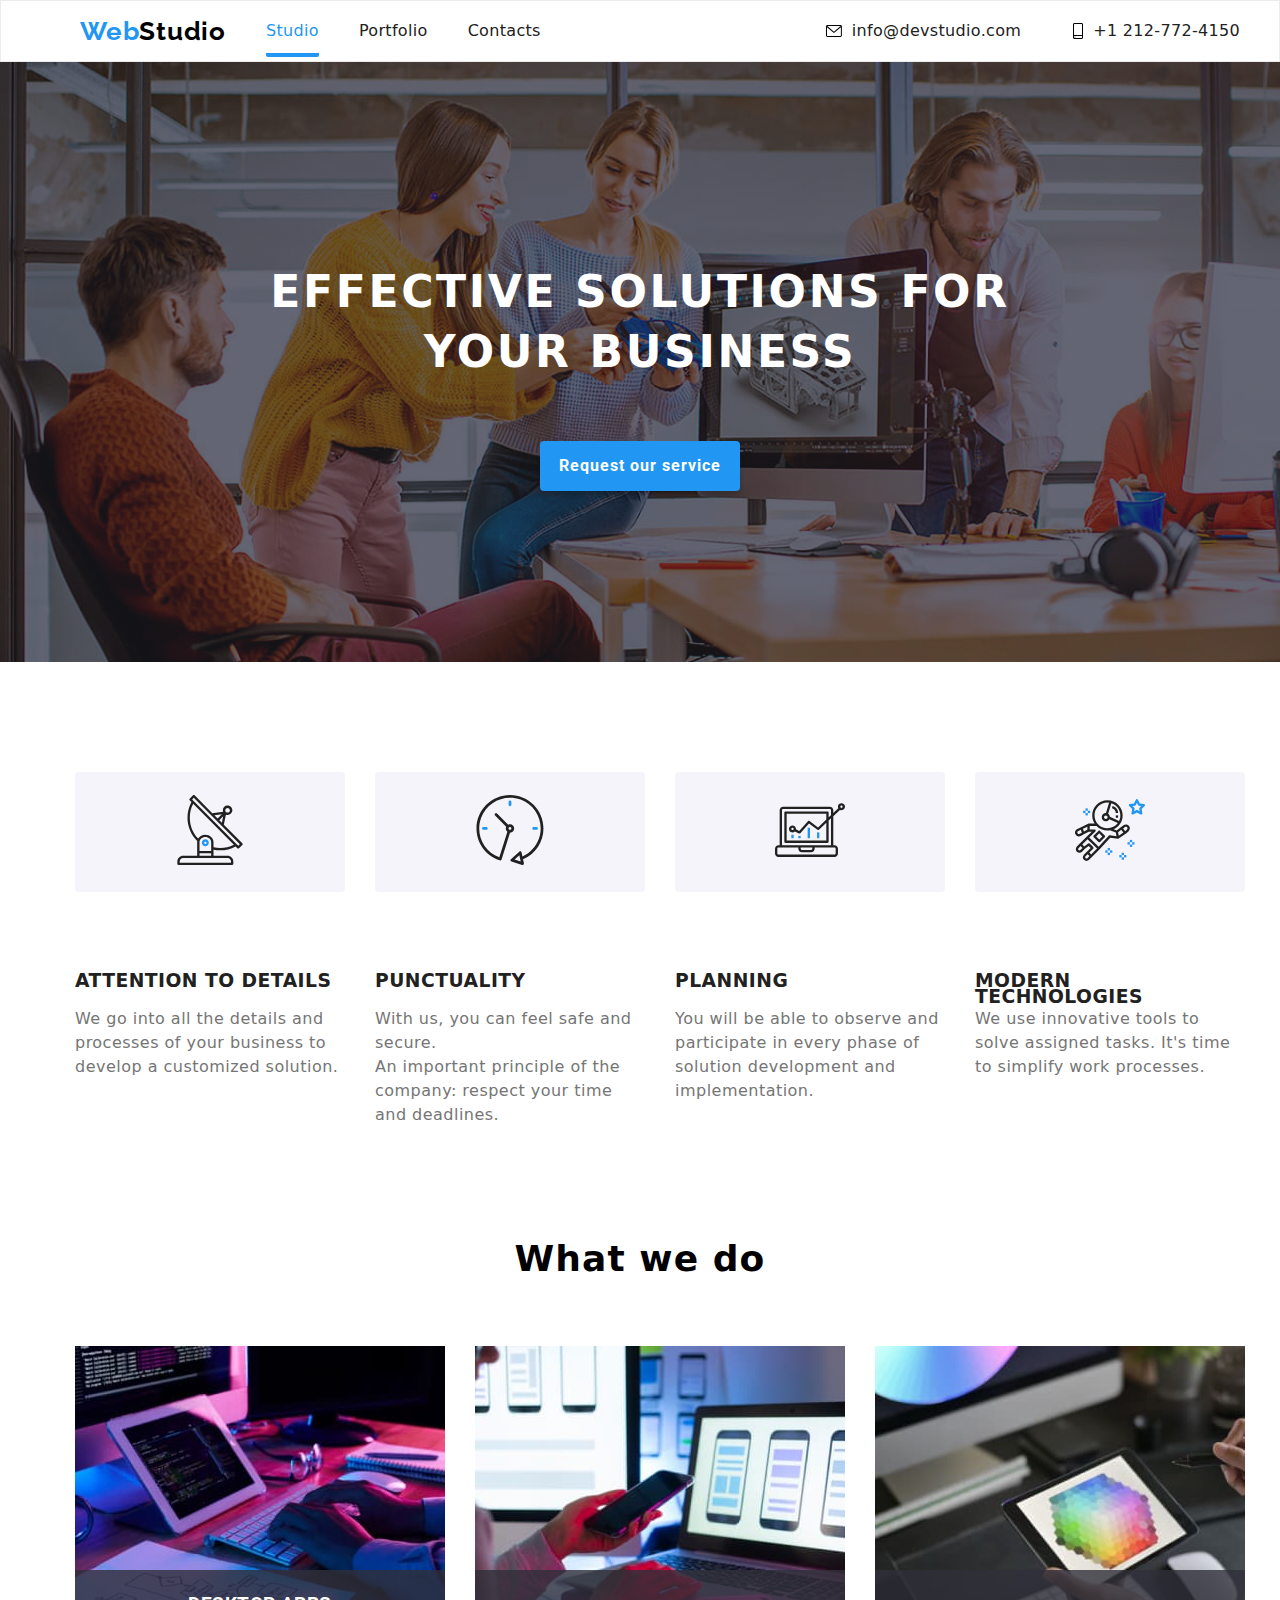
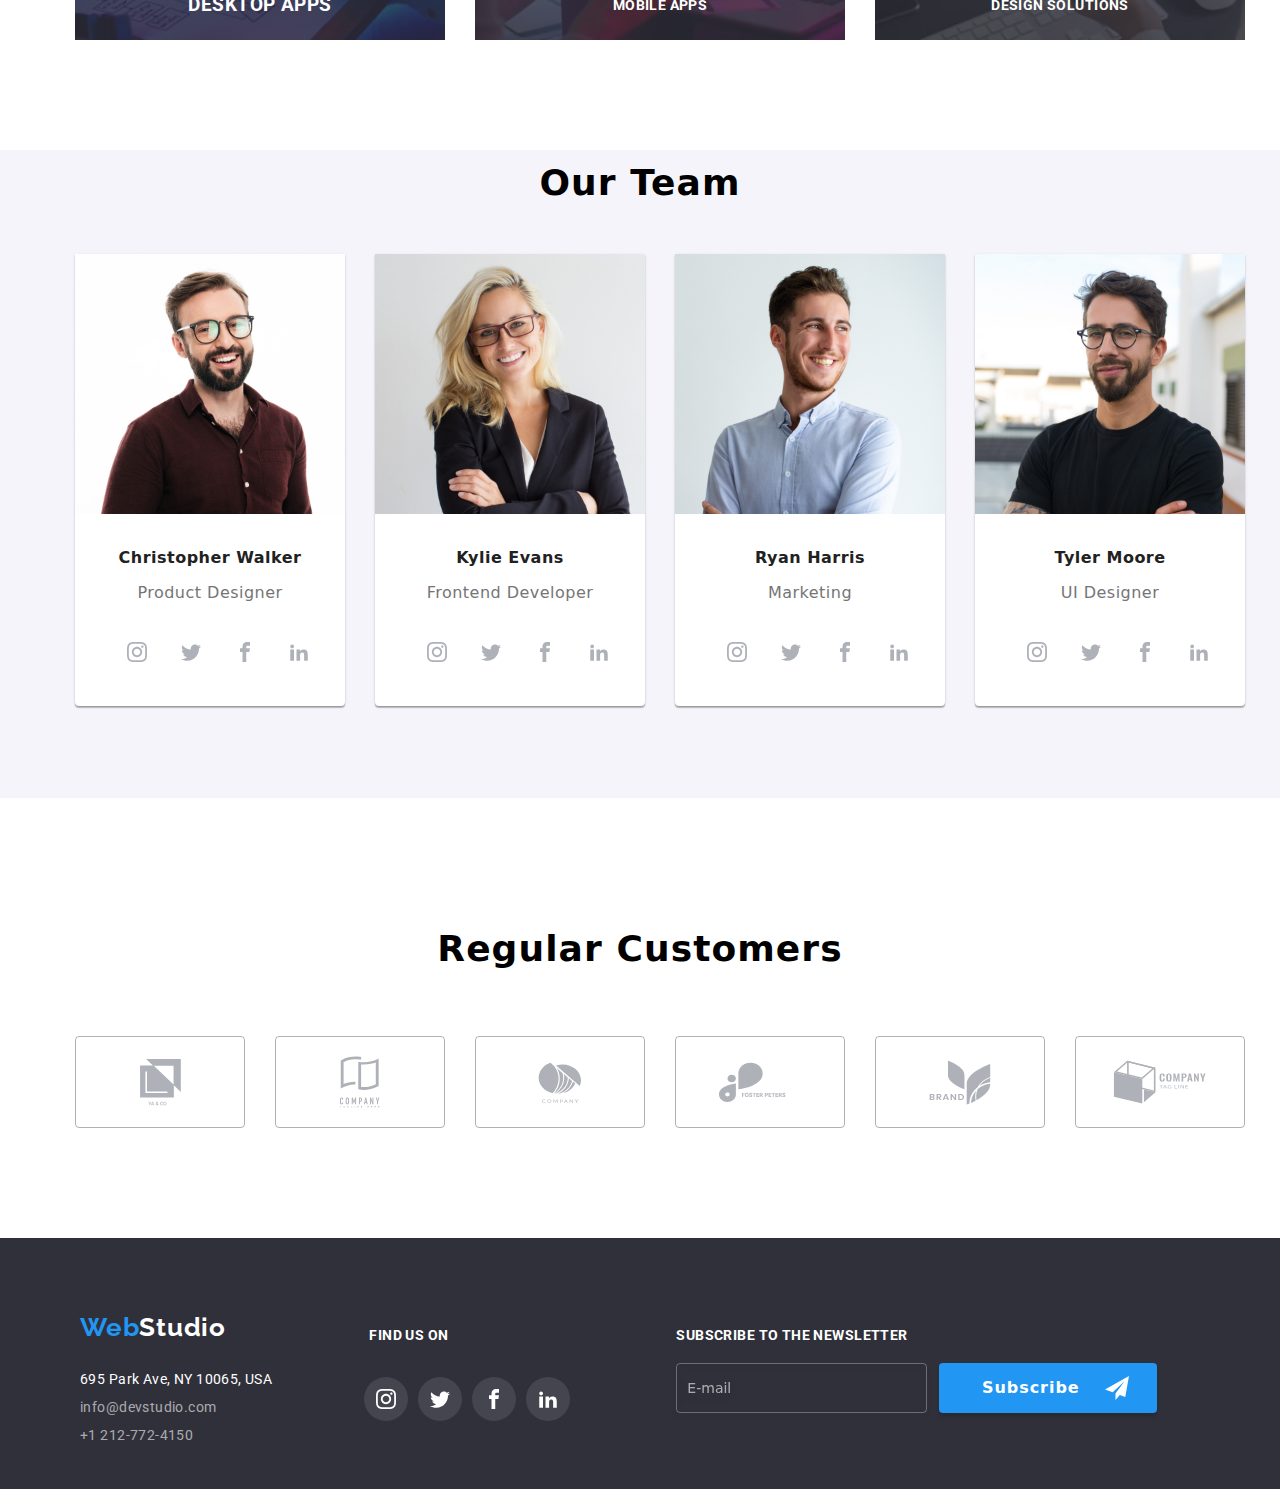
==== commit 70c004e5: "goit-markup-hw-07" ====
--- a/index.html
+++ b/index.html
@@ -73,28 +73,31 @@
     </div>
     <!-- Header -->
     <header>
-      <section class="section__header">
-        <div class="container__header">
+      <section class="section-header">
+        <div class="container-header">
           <nav class="nav-list">
             <ul class="grid">
               <li class="grid__item">
-                <a class="item__logo" href="./index.html">Web</a>
+                <a class="grid__item-logo" href="./index.html">Web</a>
               </li>
               <li class="grid__item">
-                <a class="item__special" href="./index.html">Studio</a>
+                <a class="grid__item-special" href="./index.html">Studio</a>
               </li>
               <li class="grid__item">
-                <a class="item__link" href="./portfolio.html">Portfolio</a>
+                <a class="grid__item-link" href="./portfolio.html">Portfolio</a>
               </li>
               <li class="grid__item">
-                <a class="item__link" href="#">Contacts</a>
+                <a class="grid__item-link" href="#">Contacts</a>
               </li>
             </ul>
           </nav>
-          <div class="container__right__header">
-            <ul class="grid__right">
-              <li class="grid__right__info">
-                <a class="item__link" href="mailto:info@devstudio.com">
+          <div class="container-right-header">
+            <ul class="grid-right">
+              <li class="grid-right__info">
+                <a
+                  class="grid-right__info-link"
+                  href="mailto:info@devstudio.com"
+                >
                   <svg width="16" height="12">
                     <use href="./global-svg.svg#icon-mail"></use>
                   </svg>
@@ -103,7 +106,7 @@
               </li>
 
               <li>
-                <a class="item__link" href="tel:+12127724150">
+                <a class="grid-right__info-link" href="tel:+12127724150">
                   <svg width="10" height="16">
                     <use href="./global-svg.svg#icon-phone"></use>
                   </svg>
@@ -117,40 +120,40 @@
     </header>
     <main>
       <!-- First Section-->
-      <section class="first__section">
-        <div class="container__first">
-          <h1 class="first__title">EFFECTIVE SOLUTIONS FOR YOUR BUSINESS</h1>
-          <button data-modal-open class="first__botton" type="button">
+      <section class="first-section">
+        <div class="container-first">
+          <h1 class="first-title">EFFECTIVE SOLUTIONS FOR YOUR BUSINESS</h1>
+          <button data-modal-open class="first-botton" type="button">
             Request our service
           </button>
         </div>
       </section>
       <!--Second Section-->
-      <section class="second__section">
-        <div class="second__container">
-          <ul class="second__grid">
-            <li class="second__item">
+      <section class="second-section">
+        <div class="second-container">
+          <ul class="second-grid">
+            <li class="second-grid__item">
               <a href="#">
                 <svg width="70" height="70">
                   <use href="./global-svg.svg#icon-antenna-1"></use>
                 </svg>
               </a>
             </li>
-            <li class="second__item">
+            <li class="second-grid__item">
               <a href="#">
                 <svg width="70" height="70">
                   <use href="./global-svg.svg#icon-clock-1"></use>
                 </svg>
               </a>
             </li>
-            <li class="second__item">
+            <li class="second-grid__item">
               <a href="#">
                 <svg width="70" height="70">
                   <use href="./global-svg.svg#icon-diagram-1"></use>
                 </svg>
               </a>
             </li>
-            <li class="second__item">
+            <li class="second-grid__item">
               <a href="#">
                 <svg width="70" height="70">
                   <use href="./global-svg.svg#icon-astronaut-1"></use>
@@ -159,33 +162,33 @@
             </li>
           </ul>
         </div>
-        <div class="container__second__section">
-          <ul class="grid__product">
+        <div class="container-second-section">
+          <ul class="grid-product">
             <li>
-              <h3 class="product__title">ATTENTION TO DETAILS</h3>
-              <p class="product__description">
+              <h3 class="grid-product__title">ATTENTION TO DETAILS</h3>
+              <p class="grid-product__description">
                 We go into all the details and processes of your business to
                 develop a customized solution.
               </p>
             </li>
             <li>
-              <h3 class="product__title">PUNCTUALITY</h3>
-              <p class="product__description">
+              <h3 class="grid-product__title">PUNCTUALITY</h3>
+              <p class="grid-product__description">
                 With us, you can feel safe and secure. <br />
                 An important principle of the company: respect your time and
                 deadlines.
               </p>
             </li>
             <li>
-              <h3 class="product__title">PLANNING</h3>
-              <p class="product__description">
+              <h3 class="grid-product__title">PLANNING</h3>
+              <p class="grid-product__description">
                 You will be able to observe and participate in every phase of
                 solution development and implementation.
               </p>
             </li>
             <li>
-              <h3 class="product__title">MODERN TECHNOLOGIES</h3>
-              <p class="product__description">
+              <h3 class="grid-product__title">MODERN TECHNOLOGIES</h3>
+              <p class="grid-product__description">
                 We use innovative tools to solve assigned tasks. It's time to
                 simplify work processes.
               </p>
@@ -194,83 +197,83 @@
         </div>
       </section>
       <!-- Third Section-->
-      <section class="third__section">
-        <div class="container__third__section">
-          <h2 class="third__title">What we do</h2>
-          <ul class="third__grid">
-            <li class="grid__item">
+      <section class="third-section">
+        <div class="container-third-section">
+          <h2 class="third-title">What we do</h2>
+          <ul class="third-grid">
+            <li class="third-grid__item">
               <img
                 src="./images/StudioWork.jpg"
                 alt="StudioWork"
                 width="370"
                 height="294"
               />
-              <div class="third__product">
+              <div class="third-product">
                 <h3 class="third__product__title">DESKTOP APPS</h3>
               </div>
             </li>
-            <li class="grid__item">
+            <li class="third-grid__item">
               <img
                 src="./images/StudioWork2.jpg"
                 alt="StudioWork"
                 width="370"
                 height="294"
               />
-              <div class="third__product">
-                <h3 class="third__product__title">Mobile APPS</h3>
-              </div>
-            </li>
-            <li class="grid__item">
+              <div class="third-product">
+                <h3 class="third-product__title">Mobile APPS</h3>
+              </div>
+            </li>
+            <li class="third-grid__item">
               <img
                 src="./images/StudioWork3.jpg"
                 alt="StudioWork"
                 width="370"
                 height="294"
               />
-              <div class="third__product">
-                <h3 class="third__product__title">DESIGN SOLUTIONS</h3>
+              <div class="third-product">
+                <h3 class="third-product__title">DESIGN SOLUTIONS</h3>
               </div>
             </li>
           </ul>
         </div>
       </section>
       <!--Fourth Section-->
-      <section class="fourth__section">
-        <div class="container__fourth__section">
-          <h2 class="fourth__title">Our Team</h2>
-          <ul class="fourth__grid">
-            <li class="fourth__item">
+      <section class="fourth-section">
+        <div class="container-fourth-section">
+          <h2 class="fourth-title">Our Team</h2>
+          <ul class="fourth-grid">
+            <li class="fourth-grid__item">
               <img
                 src="./images/Christopher Walker.jpg"
                 alt="Christopher Walker"
                 width="270"
               />
-              <h3 class="item__name">Christopher Walker</h3>
-              <p class="item__specialty">Product Designer</p>
-              <div class="social__media__container">
-                <ul class="fourth__grid">
-                  <li class="social__item">
+              <h3 class="fourth-grid__item-name">Christopher Walker</h3>
+              <p class="fourth-grid__item-specialty">Product Designer</p>
+              <div class="social-media-container">
+                <ul class="fourth-grid-social">
+                  <li class="fourth-grid-social__item">
                     <a href="">
                       <svg width="20" height="20">
                         <use href="./global-svg.svg#icon-instagram"></use>
                       </svg>
                     </a>
                   </li>
-                  <li class="social__item">
+                  <li class="fourth-grid-social__item">
                     <a href="">
                       <svg width="20" height="20">
                         <use href="./global-svg.svg#icon-twitter"></use>
                       </svg>
                     </a>
                   </li>
-                  <li class="social__item">
+                  <li class="fourth-grid-social__item">
                     <a href="">
                       <svg width="20" height="20">
                         <use href="./global-svg.svg#icon-facebook"></use>
                       </svg>
                     </a>
                   </li>
-                  <li class="social__item">
+                  <li class="fourth-grid-social__item">
                     <a href="">
                       <svg width="20" height="20">
                         <use href="./global-svg.svg#icon-linkedin2"></use>
@@ -280,38 +283,38 @@
                 </ul>
               </div>
             </li>
-            <li class="fourth__item">
+            <li class="fourth-grid__item">
               <img
                 src="./images/Kylie Evans.jpg"
                 alt="Kylie Evans"
                 width="270"
               />
-              <h3 class="item__name">Kylie Evans</h3>
-              <p class="item__specialty">Frontend Developer</p>
-              <div class="social__media__container">
-                <ul class="fourth__grid">
-                  <li class="social__item">
+              <h3 class="fourth-grid__item-name">Kylie Evans</h3>
+              <p class="fourth-grid__item-specialty">Frontend Developer</p>
+              <div class="social-media-container">
+                <ul class="fourth-grid-social">
+                  <li class="fourth-grid-social__item">
                     <a href="">
                       <svg width="20" height="20">
                         <use href="./global-svg.svg#icon-instagram"></use>
                       </svg>
                     </a>
                   </li>
-                  <li class="social__item">
+                  <li class="fourth-grid-social__item">
                     <a href="">
                       <svg width="20" height="20">
                         <use href="./global-svg.svg#icon-twitter"></use>
                       </svg>
                     </a>
                   </li>
-                  <li class="social__item">
+                  <li class="fourth-grid-social__item">
                     <a href="">
                       <svg width="20" height="20">
                         <use href="./global-svg.svg#icon-facebook"></use>
                       </svg>
                     </a>
                   </li>
-                  <li class="social__item">
+                  <li class="fourth-grid-social__item">
                     <a href="">
                       <svg width="20" height="20">
                         <use href="./global-svg.svg#icon-linkedin2"></use>
@@ -321,38 +324,38 @@
                 </ul>
               </div>
             </li>
-            <li class="fourth__item">
+            <li class="fourth-grid__item">
               <img
                 src="./images/Ryan Harris.jpg"
                 alt="Ryan Harris"
                 width="270"
               />
-              <h3 class="item__name">Ryan Harris</h3>
-              <p class="item__specialty">Marketing</p>
-              <div class="social__media__container">
-                <ul class="fourth__grid">
-                  <li class="social__item">
+              <h3 class="fourth-grid__item-name">Ryan Harris</h3>
+              <p class="fourth-grid__item-specialty">Marketing</p>
+              <div class="social-media-container">
+                <ul class="fourth-grid-social">
+                  <li class="fourth-grid-social__item">
                     <a href="">
                       <svg width="20" height="20">
                         <use href="./global-svg.svg#icon-instagram"></use>
                       </svg>
                     </a>
                   </li>
-                  <li class="social__item">
+                  <li class="fourth-grid-social__item">
                     <a href="">
                       <svg width="20" height="20">
                         <use href="./global-svg.svg#icon-twitter"></use>
                       </svg>
                     </a>
                   </li>
-                  <li class="social__item">
+                  <li class="fourth-grid-social__item">
                     <a href="">
                       <svg width="20" height="20">
                         <use href="./global-svg.svg#icon-facebook"></use>
                       </svg>
                     </a>
                   </li>
-                  <li class="social__item">
+                  <li class="fourth-grid-social__item">
                     <a href="">
                       <svg width="20" height="20">
                         <use href="./global-svg.svg#icon-linkedin2"></use>
@@ -362,38 +365,38 @@
                 </ul>
               </div>
             </li>
-            <li class="fourth__item">
+            <li class="fourth-grid__item">
               <img
                 src="./images/Tyler Moore.jpg"
                 alt="Tyler Moore"
                 width="270"
               />
-              <h3 class="item__name">Tyler Moore</h3>
-              <p class="item__specialty">UI Designer</p>
-              <div class="social__media__container">
-                <ul class="fourth__grid">
-                  <li class="social__item">
+              <h3 class="fourth-grid__item-name">Tyler Moore</h3>
+              <p class="fourth-grid__item-specialty">UI Designer</p>
+              <div class="social-media-container">
+                <ul class="fourth-grid-social">
+                  <li class="fourth-grid-social__item">
                     <a href="">
                       <svg width="20" height="20">
                         <use href="./global-svg.svg#icon-instagram"></use>
                       </svg>
                     </a>
                   </li>
-                  <li class="social__item">
+                  <li class="fourth-grid-social__item">
                     <a href="">
                       <svg width="20" height="20">
                         <use href="./global-svg.svg#icon-twitter"></use>
                       </svg>
                     </a>
                   </li>
-                  <li class="social__item">
+                  <li class="fourth-grid-social__item">
                     <a href="">
                       <svg width="20" height="20">
                         <use href="./global-svg.svg#icon-facebook"></use>
                       </svg>
                     </a>
                   </li>
-                  <li class="social__item">
+                  <li class="fourth-grid-social__item">
                     <a href="">
                       <svg width="20" height="20">
                         <use href="./global-svg.svg#icon-linkedin2"></use>
@@ -407,46 +410,46 @@
         </div>
       </section>
       <!--Fifth Section-->
-      <section class="fifth__section">
-        <div class="container__fifth__section">
-          <h3 class="fifth__title">Regular Customers</h3>
-          <ul class="fifth__grid">
-            <li class="customer__item">
+      <section class="fifth-section">
+        <div class="container-fifth-section">
+          <h3 class="fifth-title">Regular Customers</h3>
+          <ul class="fifth-grid">
+            <li class="fifth-grid__item">
               <a href="#">
                 <svg width="41" height="46.7">
                   <use href="./global-svg.svg#icon-group-logo"></use>
                 </svg>
               </a>
             </li>
-            <li class="customer__item">
+            <li class="fifth-grid__item">
               <a href="#">
                 <svg width="40" height="52">
                   <use href="./global-svg.svg#icon-group"></use>
                 </svg>
               </a>
             </li>
-            <li class="customer__item">
+            <li class="fifth-grid__item">
               <a href="#">
                 <svg width="43.46" height="41.18">
                   <use href="./global-svg.svg#icon-filecompany"></use>
                 </svg>
               </a>
             </li>
-            <li class="customer__item">
+            <li class="fifth-grid__item">
               <a href="#">
                 <svg width="84.44" height="40.62">
                   <use href="./global-svg.svg#icon-group-foster"></use>
                 </svg>
               </a>
             </li>
-            <li class="customer__item">
+            <li class="fifth-grid__item">
               <a href="#">
                 <svg width="62.54" height="45.43">
                   <use href="./global-svg.svg#icon-group-brand"></use>
                 </svg>
               </a>
             </li>
-            <li class="customer__item">
+            <li class="fifth-grid__item">
               <a href="#">
                 <svg width="93.79" height="43.93">
                   <use href="./global-svg.svg#icon-Object-company"></use>
@@ -459,53 +462,57 @@
     </main>
     <!--Footer-->
     <footer>
-      <section class="section__footer">
-        <div class="container__footer">
-          <address class="footer__item">
-            <ul class="footer__grid footerList">
-              <li class="footer__item">
-                <a class="footer__logo" href="./index.html">Web</a>
-              </li>
-              <li class="footer__pozition">
-                <a class="item__link" href="#">695 Park Ave, NY 10065, USA</a>
-              </li>
-              <li class="footer__contact">
-                <a class="item__link" href="mailto:info@devstudio.com"
+      <section class="section-footer">
+        <div class="container-footer">
+          <address class="footer-item">
+            <ul class="footer-grid">
+              <li class="footer-grid__item">
+                <a class="footer-grid__item-logo" href="./index.html">Web</a>
+              </li>
+              <li class="footer-grid__pozition">
+                <a class="footer-grid__pozition-link" href="#"
+                  >695 Park Ave, NY 10065, USA</a
+                >
+              </li>
+              <li class="footer-grid__contact">
+                <a
+                  class="footer-grid__contact-link"
+                  href="mailto:info@devstudio.com"
                   >info@devstudio.com</a
                 >
               </li>
-              <li class="footer__contact">
-                <a class="item__link" href="tel:+12127724150"
+              <li class="footer-grid__contact">
+                <a class="footer-grid__contact-link" href="tel:+12127724150"
                   >+1 212-772-4150</a
                 >
               </li>
             </ul>
           </address>
-          <div class="social__media__footer">
-            <h3 id="title_media_footer">Find us on</h3>
-            <ul class="social__media__footer__grid">
-              <li class="footer_item_icon">
+          <div class="social-media-footer">
+            <h3 id="title-media-footer">Find us on</h3>
+            <ul class="social-media-grid">
+              <li class="social-media-grid_item">
                 <a href="">
                   <svg width="20" height="20">
                     <use href="./global-svg.svg#icon-instagram"></use>
                   </svg>
                 </a>
               </li>
-              <li class="footer_item_icon">
+              <li class="social-media-grid_item">
                 <a href="">
                   <svg width="20" height="20">
                     <use href="./global-svg.svg#icon-twitter"></use>
                   </svg>
                 </a>
               </li>
-              <li class="footer_item_icon">
+              <li class="social-media-grid_item">
                 <a href="">
                   <svg width="20" height="20">
                     <use href="./global-svg.svg#icon-facebook"></use>
                   </svg>
                 </a>
               </li>
-              <li class="footer_item_icon">
+              <li class="social-media-grid_item">
                 <a href="">
                   <svg width="20" height="20">
                     <use href="./global-svg.svg#icon-linkedin2"></use>
@@ -514,11 +521,11 @@
               </li>
             </ul>
           </div>
-          <div class="container__form">
-            <h3 class="title__form">Subscribe to the newsletter</h3>
-            <form name="Subscribe to the newsletter" class="inner__form">
+          <div class="container-form">
+            <h3 class="title-form">Subscribe to the newsletter</h3>
+            <form name="Subscribe to the newsletter" class="inner-form">
               <input type="email" name="email" placeholder="E-mail" />
-              <button class="button__form" type="submit">
+              <button class="button-form" type="submit">
                 Subscribe
                 <svg width="24" height="24">
                   <use href="./global-svg.svg#icon-send"></use>
--- a/css/main.min.css
+++ b/css/main.min.css
@@ -1 +1 @@
-.section__header{border:1px solid #ececec}.container__header{width:1200px;height:60px;display:flex;margin:0 auto}.nav-list{display:flex;flex-grow:1;font-weight:500;line-height:16px;letter-spacing:.02em;color:#212121;align-items:center}.grid{position:relative;display:flex;gap:40px;align-items:center;justify-content:center;padding-top:32px;padding-bottom:32px;list-style:none}.item__special{text-decoration:none;color:#2196f3;padding-bottom:18px;border-bottom:2px solid #2196f3;border-radius:2px}.item__special:hover,.item__special:focus{color:#2196f3;transition:color,fill,250ms cubic-bezier(0.4, 0, 0.2, 1)}.container__right__header{display:flex;flex-direction:column;justify-content:center;-moz-column-gap:10px;column-gap:10px}.grid__right{font-weight:500;line-height:16px;letter-spacing:.02em;color:#212121;list-style:none;display:flex;padding-top:32px;padding-bottom:32px;align-items:center;justify-content:center;-moz-column-gap:12px;column-gap:12px}.grid__right a{display:flex;gap:10px;align-items:center;justify-content:center}.grid__right__info{padding-right:40px}.item__logo{font-family:"Raleway";font-style:normal;font-weight:700;font-size:26px;line-height:31px;letter-spacing:.03em;color:#2196f3;text-decoration:none}.item__logo::after{content:"Studio";color:#000}.item__link{text-decoration:none;color:#212121}.item__link:hover,.item__link:focus{color:#2196f3;fill:#2196f3;transition:color,fill,250ms cubic-bezier(0.4, 0, 0.2, 1)}.modal{display:flex;justify-content:center;align-items:center;position:fixed;width:100%;height:100%;z-index:99;background:rgba(0,0,0,.2);transition:opacity 1s linear}.modal.is-hidden{visibility:hidden;opacity:0}.modal-title{position:absolute;width:448px;font-size:20px;text-align:center;letter-spacing:.03em;margin:60px 40px 12px 40px}.inner-div{display:flex;position:relative;width:528px;height:581px;background:#fff;box-shadow:0px 1px 3px rgba(0,0,0,.12),0px 1px 1px rgba(0,0,0,.14),0px 2px 1px rgba(0,0,0,.2);border-radius:4px}.inner-div:nth-child(1){justify-content:flex-end}.button-data-modal{position:absolute;margin-right:10px;margin-top:10px;border-radius:50%;width:30px;height:30px;background:#fff;border:1px solid rgba(0,0,0,.1);cursor:pointer;padding:5px 1px;opacity:1;transition:opacity,250ms cubic-bezier(0.4, 0, 0.2, 1)}.contact-form{display:flex;flex:1 0 70%;margin:93px 40px 20px 40px;flex-direction:column}.contact-form input[type=checkbox]:checked+.replace-checkbox{background:#2196f3;border-color:#2196f3}.contact-form input[type=checkbox]{display:none}.form-item{font-size:12px;line-height:14px;letter-spacing:.01em;color:#757575;display:flex;justify-content:center;flex-wrap:wrap;flex-direction:column;gap:4px;padding-top:10px;background:#fff}.form-item:focus{fill:#2196f3;transition:fill,250ms cubic-bezier(0.4, 0, 0.2, 1)}.form-item>[name=feedback]{height:120px}.form-item input{padding-left:42px}.form-item input:focus,.form-item input:hover{border:1px solid #2196f3;border-color:#2196f3;cursor:pointer;fill:#2196f3;padding-left:36px;transition:color,fill,250ms cubic-bezier(0.4, 0, 0.2, 1)}.form-item input,.form-item textarea{width:448px;height:40px;border:1px solid rgba(33,33,33,.2);border-radius:4px;outline:none;cursor:pointer;padding:12px 16px}.form-item svg:not(:last-child){display:flex;position:absolute;margin:24px 15px 4px 14px}.form-item.terms{flex-direction:row;gap:10px;padding-top:20px}.replace-checkbox{display:flex;align-items:center;width:16px;height:16px;border:2px solid #000;border-radius:2px}.link-checkbox{color:#2196f3}.button-checkbox{font-weight:700;font-size:16px;line-height:30px;letter-spacing:.06em;color:#fff;width:200px;border:0;background:#2196f3;box-shadow:0px 4px 4px rgba(0,0,0,.15);border-radius:4px;margin-top:15px;align-content:center;padding:10px 80px;margin-left:122px;flex-wrap:wrap}.first__section{display:flex;justify-content:center;background-image:linear-gradient(to bottom, rgba(47, 48, 58, 0.4), rgba(47, 48, 58, 0.4)),url(../images/efective\ solution.jpg);width:auto;height:600px;background-repeat:no-repeat;background-size:cover}.container__first{display:flex;width:1200px;flex-direction:column;align-items:center;justify-content:center;gap:30px}.first__title{width:763px;font-weight:900;font-size:44px;line-height:60px;letter-spacing:.06em;text-align:center;color:#fff}.first__botton{font-family:"Roboto";font-style:normal;font-weight:700;font-size:16px;line-height:30px;letter-spacing:.06em;color:#fff}.first__botton[type=button]{background-color:#2196f3;border:0;box-shadow:0px 4px 4px rgba(0,0,0,.15);border-radius:4px;width:200px;height:50px;cursor:pointer}.second__section{display:flex;letter-spacing:.03em;margin-top:94px;flex-direction:column;align-items:center}.second__container{margin-bottom:30px}.second__container>ul{display:flex;gap:30px}.second__item{display:flex;align-items:center;justify-content:center;width:270px;height:120px;background:#f5f4fa;border-radius:4px}.container__second__section>ul{display:flex;gap:30px}.grid__product,.second__grid{list-style:none}.product__title{width:270px;height:16px;font-weight:700;line-height:16px;text-transform:uppercase;color:#212121}.product__description{width:270px;height:75px;line-height:24px;color:#757575}.third__section{display:flex;margin-top:94px;justify-content:center}.third__title{font-size:36px;line-height:42px;letter-spacing:.03em;text-align:center;margin-bottom:50px}.container__third__section{display:flex;width:1200px;flex-wrap:wrap;justify-content:center}.container__third__section ul{display:flex;gap:30px}.third__grid{list-style:none}.third__product{display:flex;position:absolute;width:370px;height:70px;background-color:rgba(47,48,58,.8);justify-content:center;align-items:center;transform:translateY(-72px)}.third__product__title{font-weight:700;font-size:14px;line-height:16px;text-align:center;letter-spacing:.03em;text-transform:uppercase;color:#fff}.fourth__section{display:flex;align-items:center;height:648px;margin-top:94px;background:#f5f4fa;justify-content:center;padding-bottom:94px}.fourth__title{font-size:36px;line-height:42px;letter-spacing:.03em;text-align:center;margin-bottom:50px}.container__fourth__section>ul{display:flex;gap:30px;list-style:none}.item__name,.item__specialty{font-size:16px;line-height:19px;letter-spacing:.03em;text-align:center}.item__name{margin-top:30px;margin-bottom:10px;color:#212121}.item__specialty{margin-bottom:30px;color:#757575}.fourth__item{background:#fff;box-shadow:0px 1px 3px rgba(0,0,0,.12),0px 1px 1px rgba(0,0,0,.14),0px 2px 1px rgba(0,0,0,.2);border-radius:0px 0px 4px 4px}.social__media__container{display:flex;padding-bottom:30px;margin:0 auto}.social__media__container>ul{display:flex;gap:10px;align-items:center;align-content:center;list-style:none}.social__item{display:flex;justify-content:center;align-items:center;width:44px;height:44px;border-radius:50%;background-color:#fff}.social__item a{fill:#afb1b8}.social__item a:hover,.social__item a:focus{fill:#fff;transition:fill 250ms cubic-bezier(0.4, 0, 0.2, 1)}.social__item:hover,.social__item:focus{background-color:#2196f3;transition:"background-color" 250ms cubic-bezier(0.4, 0, 0.2, 1)}.fifth__section{display:flex;justify-content:center;margin-top:94px;margin-bottom:94px}.container__fifth__section{display:flex;flex-direction:column}.container__fifth__section ul{display:flex;gap:30px;list-style:none}.customer__item a{display:flex;justify-content:center;align-items:center;width:170px;height:92px;border:1px solid #afb1b8;border-radius:4px;fill:#afb1b8}.customer__item a:hover,.customer__item a:focus{fill:#2196f3;border-color:#2196f3;transition:fill,border,250ms cubic-bezier(0.4, 0, 0.2, 1)}.fifth__title{font-size:36px;line-height:42px;letter-spacing:.03em;text-align:center;margin-bottom:50px}.section__footer{height:251px;font-size:14px;line-height:16px;letter-spacing:.03em;text-decoration:none;background:#2f303a;height:251px;padding-top:60px}.container__footer{width:1200px;display:flex;margin:0 auto}.footer__item{font-family:"Roboto";font-style:normal;font-weight:400;font-size:14px;line-height:16px;letter-spacing:.03em}.footer__pozition{margin-top:28px;margin-bottom:12px}.footer__pozition a{color:#fff}.footer__contact{margin-bottom:12px}.footer__contact a{color:rgba(255,255,255,.6)}.footer__logo{font-family:"Raleway";font-style:normal;font-weight:700;font-size:26px;line-height:31px;letter-spacing:.03em;color:#2196f3;text-decoration:none}.footer__logo::after{content:"Studio";color:#fff}.footer__grid{list-style:none}.container__form{padding-top:15px;display:flex;width:570px;height:86px;flex-wrap:wrap;justify-content:center;align-items:baseline}.title__form{display:flex;flex:1 0 100%;margin-left:212px;font-family:"Roboto";font-style:normal;font-weight:700;font-size:14px;line-height:16px;letter-spacing:.03em;text-transform:uppercase;color:#fff;margin-bottom:20px}.inner__form{display:flex;width:358px;height:50px;gap:12px}.inner__form input{display:flex;flex:1 0 70%;outline:none;width:358px;height:50px;border:1px solid rgba(255,255,255,.3);filter:drop-shadow(0px 4px 4px rgba(0, 0, 0, 0.15));border-radius:4px;background:rgba(0,0,0,0)}.inner__form input::-moz-placeholder{color:rgba(255,255,255,.6);padding-left:5px;opacity:1}.inner__form input::placeholder,.inner__form input[type=email]{color:rgba(255,255,255,.6);padding-left:5px;opacity:1}.inner__form input:focus,.inner__formbutton:hover{cursor:pointer}.button__form{font-weight:700;font-size:16px;line-height:30px;align-items:center;letter-spacing:.06em;color:#fff;display:flex;flex:1 0 40%;background:#2196f3;box-shadow:0px 4px 4px rgba(0,0,0,.15);border-radius:4px;justify-content:center;border:0;padding:10px 28px 10px 43px;gap:25px}.social__media__footer{display:flex;padding-top:15px;padding-left:52px;flex-direction:column}.social__media__footer__grid{display:flex;gap:10px;fill:#fff;list-style:none}.footer_item_icon a{display:flex;width:44px;height:44px;background:rgba(255,255,255,.1);border-radius:50%;align-items:center;justify-content:center;fill:#fff}#title_media_footer{font-family:"Roboto";font-style:normal;font-weight:700;font-size:14px;line-height:16px;letter-spacing:.03em;text-transform:uppercase;color:#fff;margin-left:45px;margin-bottom:20px}.footer_item_icon:hover,.footer_item_icon:focus{background-color:#2196f3;border-radius:50%;transition:color,border,250ms cubic-bezier(0.4, 0, 0.2, 1)}.section__botton{display:flex;justify-content:center;margin-top:94px}.container__botton{width:1200px;display:flex;justify-content:center}.grid__item{font-family:"Roboto";font-style:normal;font-weight:500;font-size:16px;line-height:26px;text-align:center;letter-spacing:.03em;color:#fff;display:flex;justify-content:center;gap:8px;list-style:none}.grid__botton{font-style:normal;font-weight:500;font-size:16px;line-height:26px;text-align:center;letter-spacing:.03em;color:#212121;border:0}.grid__botton:hover,.grid__botton:focus{color:#fff;background-color:#2196f3;border-color:#2196f3;box-shadow:0px 3px 1px rgba(0,0,0,.1),0px 1px 2px rgba(0,0,0,.08),0px 2px 2px rgba(0,0,0,.12);border-radius:4px;transition:color,border,250ms cubic-bezier(0.4, 0, 0.2, 1)}.grid__link{padding:6px 22px;color:#212121;text-decoration:none}.grid__link:hover,.grid__link:focus{color:#fff;transition:color 250ms cubic-bezier(0.4, 0, 0.2, 1)}.section__card{display:flex;flex-direction:column;align-items:center;gap:30px;margin-top:34px;margin-bottom:94px}.container__card{width:1200px;margin-bottom:94px}.item__title{width:322px;height:36px;font-weight:700;font-size:18px;line-height:36px;letter-spacing:.06em;color:#212121;margin:20px 24px 4px 24px}.item__specialty{font-weight:400;font-size:16px;line-height:30px;letter-spacing:.03em;color:#757575;margin:4px 24px 20px 24px}.grid__card{display:flex;gap:30px;justify-content:flex-end;list-style:none}.item__cards{position:relative;background:#fff;border:1px solid #eee}.item__cards:hover,.item__cards:focus{box-shadow:0px 1px 1px rgba(0,0,0,.12),0px 4px 4px rgba(0,0,0,.06),1px 4px 6px rgba(0,0,0,.16);transition:box,250ms cubic-bezier(0.4, 0, 0.2, 1)}.item__cards:hover.overlay__item,.item__cards:hover.overlay__item,.item__cards:focus.overlay__item,.item__cards:focus.overlay__item{position:absolute;visibility:visible;top:100px;transform:translateY(-34%);transition:transform 255ms cubic-bezier(0.4, 0, 0.2, 1)}.item__cards a{text-decoration:none}.overlay__item{display:flex;position:absolute;width:370px;height:294px;background:rgba(33,150,243,.9);justify-content:center;align-items:center;visibility:hidden}.overlay__text{width:322px;height:140px;left:239px;top:325px;font-family:"Roboto";font-style:normal;font-weight:400;font-size:18px;line-height:28px;letter-spacing:.03em;color:#fff}/*# sourceMappingURL=main.min.css.map */+.section-header{border:1px solid #ececec}.container-header{width:1200px;height:60px;display:flex;margin:0 auto}.nav-list{display:flex;flex-grow:1;font-weight:500;line-height:16px;letter-spacing:.02em;color:#212121;align-items:center}.grid__item-special{border-bottom:4px solid #2196f3;border-radius:2px;padding-bottom:13px;padding-top:17px;text-decoration:none;color:#2196f3}.grid{position:relative;display:flex;gap:40px;align-items:center;justify-content:center;list-style:none}.grid .grid__item-link{text-decoration:none;color:#212121}.container-right-header{display:flex;flex-direction:column;justify-content:center;-moz-column-gap:10px;column-gap:10px}.grid-right{font-weight:500;line-height:16px;letter-spacing:.02em;color:#212121;list-style:none;display:flex;padding-top:32px;padding-bottom:32px;align-items:center;justify-content:center;-moz-column-gap:12px;column-gap:12px}.grid-right a{display:flex;gap:10px;align-items:center;justify-content:center}.grid-right__info{padding-right:40px}.grid__item-logo{font-family:"Raleway";font-style:normal;font-weight:700;font-size:26px;line-height:31px;letter-spacing:.03em;color:#2196f3;text-decoration:none}.grid__item-logo::after{content:"Studio";color:#000}.grid-right__info-link{text-decoration:none;color:#212121}.grid-right__info-link:hover,.grid-right__info-link:focus{color:#2196f3;fill:#2196f3;transition:color,fill,250ms cubic-bezier(0.4, 0, 0.2, 1)}.modal{display:flex;justify-content:center;align-items:center;position:fixed;width:100%;height:100%;z-index:99;background:rgba(0,0,0,.2);transition:opacity 1s linear}.modal.is-hidden{visibility:hidden;opacity:0}.modal-title{position:absolute;width:448px;font-size:20px;text-align:center;letter-spacing:.03em;margin:60px 40px 12px 40px}.inner-div{display:flex;position:relative;width:528px;height:581px;background:#fff;box-shadow:0px 1px 3px rgba(0,0,0,.12),0px 1px 1px rgba(0,0,0,.14),0px 2px 1px rgba(0,0,0,.2);border-radius:4px}.inner-div:nth-child(1){justify-content:flex-end}.button-data-modal{position:absolute;margin-right:10px;margin-top:10px;border-radius:50%;width:30px;height:30px;background:#fff;border:1px solid rgba(0,0,0,.1);cursor:pointer;padding:5px 1px;opacity:1;transition:opacity,250ms cubic-bezier(0.4, 0, 0.2, 1)}.contact-form{display:flex;flex:1 0 70%;margin:93px 40px 20px 40px;flex-direction:column}.contact-form input[type=checkbox]:checked+.replace-checkbox{background:#2196f3;border-color:#2196f3}.contact-form input[type=checkbox]{display:none}.form-item{font-size:12px;line-height:14px;letter-spacing:.01em;color:#757575;display:flex;justify-content:center;flex-wrap:wrap;flex-direction:column;gap:4px;padding-top:10px;background:#fff}.form-item:focus{fill:#2196f3;transition:fill,250ms cubic-bezier(0.4, 0, 0.2, 1)}.form-item>[name=feedback]{height:120px}.form-item input{padding-left:42px}.form-item input:focus,.form-item input:hover{border:1px solid #2196f3;border-color:#2196f3;cursor:pointer;fill:#2196f3;padding-left:36px;transition:color,fill,250ms cubic-bezier(0.4, 0, 0.2, 1)}.form-item input,.form-item textarea{width:448px;height:40px;border:1px solid rgba(33,33,33,.2);border-radius:4px;outline:none;cursor:pointer;padding:12px 16px}.form-item svg:not(:last-child){display:flex;position:absolute;margin:24px 15px 4px 14px}.form-item.terms{flex-direction:row;gap:10px;padding-top:20px}.replace-checkbox{display:flex;align-items:center;width:16px;height:16px;border:2px solid #000;border-radius:2px}.link-checkbox{color:#2196f3}.button-checkbox{font-weight:700;font-size:16px;line-height:30px;letter-spacing:.06em;color:#fff;width:200px;border:0;background:#2196f3;box-shadow:0px 4px 4px rgba(0,0,0,.15);border-radius:4px;margin-top:15px;align-content:center;padding:10px 80px;margin-left:122px;flex-wrap:wrap}.first-section{display:flex;justify-content:center;background-image:linear-gradient(to bottom, rgba(47, 48, 58, 0.4), rgba(47, 48, 58, 0.4)),url(../images/efective\ solution.jpg);width:auto;height:600px;background-repeat:no-repeat;background-size:cover}.container-first{display:flex;width:1200px;flex-direction:column;align-items:center;justify-content:center;gap:30px}.first-title{width:763px;font-weight:900;font-size:44px;line-height:60px;letter-spacing:.06em;text-align:center;color:#fff}.first-botton{font-family:"Roboto";font-style:normal;font-weight:700;font-size:16px;line-height:30px;letter-spacing:.06em;color:#fff}.first-botton[type=button]{background-color:#2196f3;border:0;box-shadow:0px 4px 4px rgba(0,0,0,.15);border-radius:4px;width:200px;height:50px;cursor:pointer}.second-section{display:flex;letter-spacing:.03em;margin-top:94px;flex-direction:column;align-items:center}.second-container{margin-bottom:30px}.second-container>ul{display:flex;gap:30px}.second-grid__item{display:flex;align-items:center;justify-content:center;width:270px;height:120px;background:#f5f4fa;border-radius:4px}.container-second-section>ul{display:flex;gap:30px}.grid-product,.second-grid{list-style:none}.grid-product__title{width:270px;height:16px;font-weight:700;line-height:16px;text-transform:uppercase;color:#212121}.grid-product__description{width:270px;height:75px;line-height:24px;color:#757575}.third-section{display:flex;margin-top:94px;justify-content:center}.third-title{font-size:36px;line-height:42px;letter-spacing:.03em;text-align:center;margin-bottom:50px}.container-third-section{display:flex;width:1200px;flex-wrap:wrap;justify-content:center}.container-third-section ul{display:flex;gap:30px}.third-grid{list-style:none}.third-product{display:flex;position:absolute;width:370px;height:70px;background-color:rgba(47,48,58,.8);justify-content:center;align-items:center}.third-grid__item{font-family:"Roboto";font-style:normal;font-weight:500;font-size:16px;line-height:26px;text-align:center;letter-spacing:.03em;color:#fff;display:flex;justify-content:center;gap:8px;list-style:none;align-items:flex-end}.third-product__title{font-weight:700;font-size:14px;line-height:16px;text-align:center;letter-spacing:.03em;text-transform:uppercase;color:#fff}.fourth-section{display:flex;align-items:center;height:648px;margin-top:94px;background:#f5f4fa;justify-content:center;padding-bottom:94px}.fourth-title{font-size:36px;line-height:42px;letter-spacing:.03em;text-align:center;margin-bottom:50px}.container-fourth-section>ul{display:flex;gap:30px;list-style:none}.fourth-grid__item-name,.fourth-grid__item-specialty{font-size:16px;line-height:19px;letter-spacing:.03em;text-align:center}.fourth-grid__item-name{margin-top:30px;margin-bottom:10px;color:#212121}.fourth-grid__item-specialty{margin-bottom:30px;color:#757575}.fourth-grid__item{background:#fff;box-shadow:0px 1px 3px rgba(0,0,0,.12),0px 1px 1px rgba(0,0,0,.14),0px 2px 1px rgba(0,0,0,.2);border-radius:0px 0px 4px 4px}.social-media-container{display:flex;padding-bottom:30px;margin:0 auto}.social-media-container>ul{display:flex;gap:10px;align-items:center;align-content:center;list-style:none}.fourth-grid-social__item{display:flex;justify-content:center;align-items:center;width:44px;height:44px;border-radius:50%;background-color:#fff}.fourth-grid-social__item a{fill:#afb1b8}.fourth-grid-social__item a:hover,.fourth-grid-social__item a:focus{fill:#fff;transition:fill 250ms cubic-bezier(0.4, 0, 0.2, 1)}.fourth-grid-social__item:hover,.fourth-grid-social__item:focus{background-color:#2196f3;transition:"background-color" 250ms cubic-bezier(0.4, 0, 0.2, 1)}.fifth-section{display:flex;justify-content:center;margin-top:94px;margin-bottom:94px}.container-fifth-section{display:flex;flex-direction:column}.container-fifth-section ul{display:flex;gap:30px;list-style:none}.fifth-grid__item a{display:flex;justify-content:center;align-items:center;width:170px;height:92px;border:1px solid #afb1b8;border-radius:4px;fill:#afb1b8}.fifth-grid__item a:hover,.fifth-grid__item a:focus{fill:#2196f3;border-color:#2196f3;transition:fill,border,250ms cubic-bezier(0.4, 0, 0.2, 1)}.fifth-title{font-size:36px;line-height:42px;letter-spacing:.03em;text-align:center;margin-bottom:50px}.section-footer{height:251px;font-size:14px;line-height:16px;letter-spacing:.03em;text-decoration:none;background:#2f303a;height:251px;padding-top:60px}.container-footer{width:1200px;display:flex;margin:0 auto}.footer-grid__pozition,.footer-grid__contact{font-family:"Roboto";font-style:normal;font-weight:400;font-size:14px;line-height:16px;letter-spacing:.03em}.social-media-grid_item a{display:flex;width:44px;height:44px;background:rgba(255,255,255,.1);border-radius:50%;align-items:center;justify-content:center;fill:#fff}.footer-grid__pozition{margin-top:28px;margin-bottom:12px}.footer-grid__pozition a{color:#fff;text-decoration:none}.footer-grid__pozition a:hover,.footer-grid__pozition a:focus{color:#2196f3;fill:#2196f3;transition:color,fill,250ms cubic-bezier(0.4, 0, 0.2, 1)}.footer-grid__contact{margin-bottom:12px}.footer-grid__contact a{color:rgba(255,255,255,.6);text-decoration:none}.footer-grid__contact a:hover,.footer-grid__contact a:focus{color:#2196f3;fill:#2196f3;transition:color,fill,250ms cubic-bezier(0.4, 0, 0.2, 1)}.footer-grid__item-logo{font-family:"Raleway";font-style:normal;font-weight:700;font-size:26px;line-height:31px;letter-spacing:.03em;color:#2196f3;text-decoration:none}.footer-grid__item-logo::after{content:"Studio";color:#fff}.footer-grid{list-style:none}.social-media-footer{display:flex;padding-top:15px;padding-left:52px;flex-direction:column}.social-media-grid{display:flex;gap:10px;fill:#fff;list-style:none}#title-media-footer{font-family:"Roboto";font-style:normal;font-weight:700;font-size:14px;line-height:16px;letter-spacing:.03em;text-transform:uppercase;color:#fff;margin-left:45px;margin-bottom:20px}.social-media-grid_item:hover,.social-media-grid_item:focus{background-color:#2196f3;border-radius:50%;transition:color,border,250ms cubic-bezier(0.4, 0, 0.2, 1)}.container-form{padding-top:15px;display:flex;width:570px;height:86px;flex-wrap:wrap;justify-content:center;align-items:baseline}.title-form{display:flex;flex:1 0 100%;margin-left:212px;font-family:"Roboto";font-style:normal;font-weight:700;font-size:14px;line-height:16px;letter-spacing:.03em;text-transform:uppercase;color:#fff;margin-bottom:20px}.inner-form{display:flex;width:358px;height:50px;gap:12px}.inner-form input{display:flex;flex:1 0 70%;outline:none;width:358px;height:50px;border:1px solid rgba(255,255,255,.3);filter:drop-shadow(0px 4px 4px rgba(0, 0, 0, 0.15));border-radius:4px;background:rgba(0,0,0,0)}.inner-form input::-moz-placeholder{color:rgba(255,255,255,.6);padding-left:5px;opacity:1}.inner-form input::placeholder,.inner-form input[type=email]{color:rgba(255,255,255,.6);padding-left:5px;opacity:1}.inner-form input:focus,.inner-form button:hover{cursor:pointer}.button-form{font-weight:700;font-size:16px;line-height:30px;align-items:center;letter-spacing:.06em;color:#fff;display:flex;flex:1 0 40%;background:#2196f3;box-shadow:0px 4px 4px rgba(0,0,0,.15);border-radius:4px;justify-content:center;border:0;padding:10px 28px 10px 43px;gap:25px}.section-botton{display:flex;justify-content:center;margin-top:94px}.container-botton{width:1200px;display:flex;justify-content:center}.grid-item{font-family:"Roboto";font-style:normal;font-weight:500;font-size:16px;line-height:26px;text-align:center;letter-spacing:.03em;color:#fff;display:flex;justify-content:center;gap:8px;list-style:none}.grid-item__botton{font-style:normal;font-weight:500;font-size:16px;line-height:26px;text-align:center;letter-spacing:.03em;color:#212121;border:0}.grid-item__botton:hover,.grid-item__botton:focus{color:#fff;background-color:#2196f3;border-color:#2196f3;box-shadow:0px 3px 1px rgba(0,0,0,.1),0px 1px 2px rgba(0,0,0,.08),0px 2px 2px rgba(0,0,0,.12);border-radius:4px;transition:color,border,250ms cubic-bezier(0.4, 0, 0.2, 1)}.grid-item__botton-link{padding:6px 22px;color:#212121;text-decoration:none}.grid-item__botton-link:hover,.grid-item__botton-link:focus{color:#fff;transition:color 250ms cubic-bezier(0.4, 0, 0.2, 1)}.section-card{display:flex;flex-direction:column;align-items:center;gap:30px;margin-top:34px;margin-bottom:94px}.container-card{width:1200px;margin-bottom:94px}.card-grid_item-title{width:322px;height:36px;font-weight:700;font-size:18px;line-height:36px;letter-spacing:.06em;color:#212121;margin:20px 24px 4px 24px}.card-grid_item-specialty{font-weight:400;font-size:16px;line-height:30px;letter-spacing:.03em;color:#757575;margin:4px 24px 20px 24px}.card-grid{display:flex;gap:30px;justify-content:flex-end;list-style:none}.card-grid_item{position:relative;background:#fff;border:1px solid #eee}.card-grid_item:hover,.card-grid_item:focus{box-shadow:0px 1px 1px rgba(0,0,0,.12),0px 4px 4px rgba(0,0,0,.06),1px 4px 6px rgba(0,0,0,.16);transition:box,250ms cubic-bezier(0.4, 0, 0.2, 1)}.card-grid_item a{text-decoration:none}.overlay-item{display:flex;position:absolute;width:370px;height:294px;background:rgba(33,150,243,.9);justify-content:center;align-items:center;visibility:hidden}.card-grid_item:hover .overlay-item,.card-grid_item:focus .overlay-item{position:absolute;visibility:visible;top:100px;transform:translateY(-34%);transition:transform 255ms cubic-bezier(0.4, 0, 0.2, 1)}.overlay-text{width:322px;height:140px;left:239px;top:325px;font-family:"Roboto";font-style:normal;font-weight:400;font-size:18px;line-height:28px;letter-spacing:.03em;color:#fff}/*# sourceMappingURL=main.min.css.map */